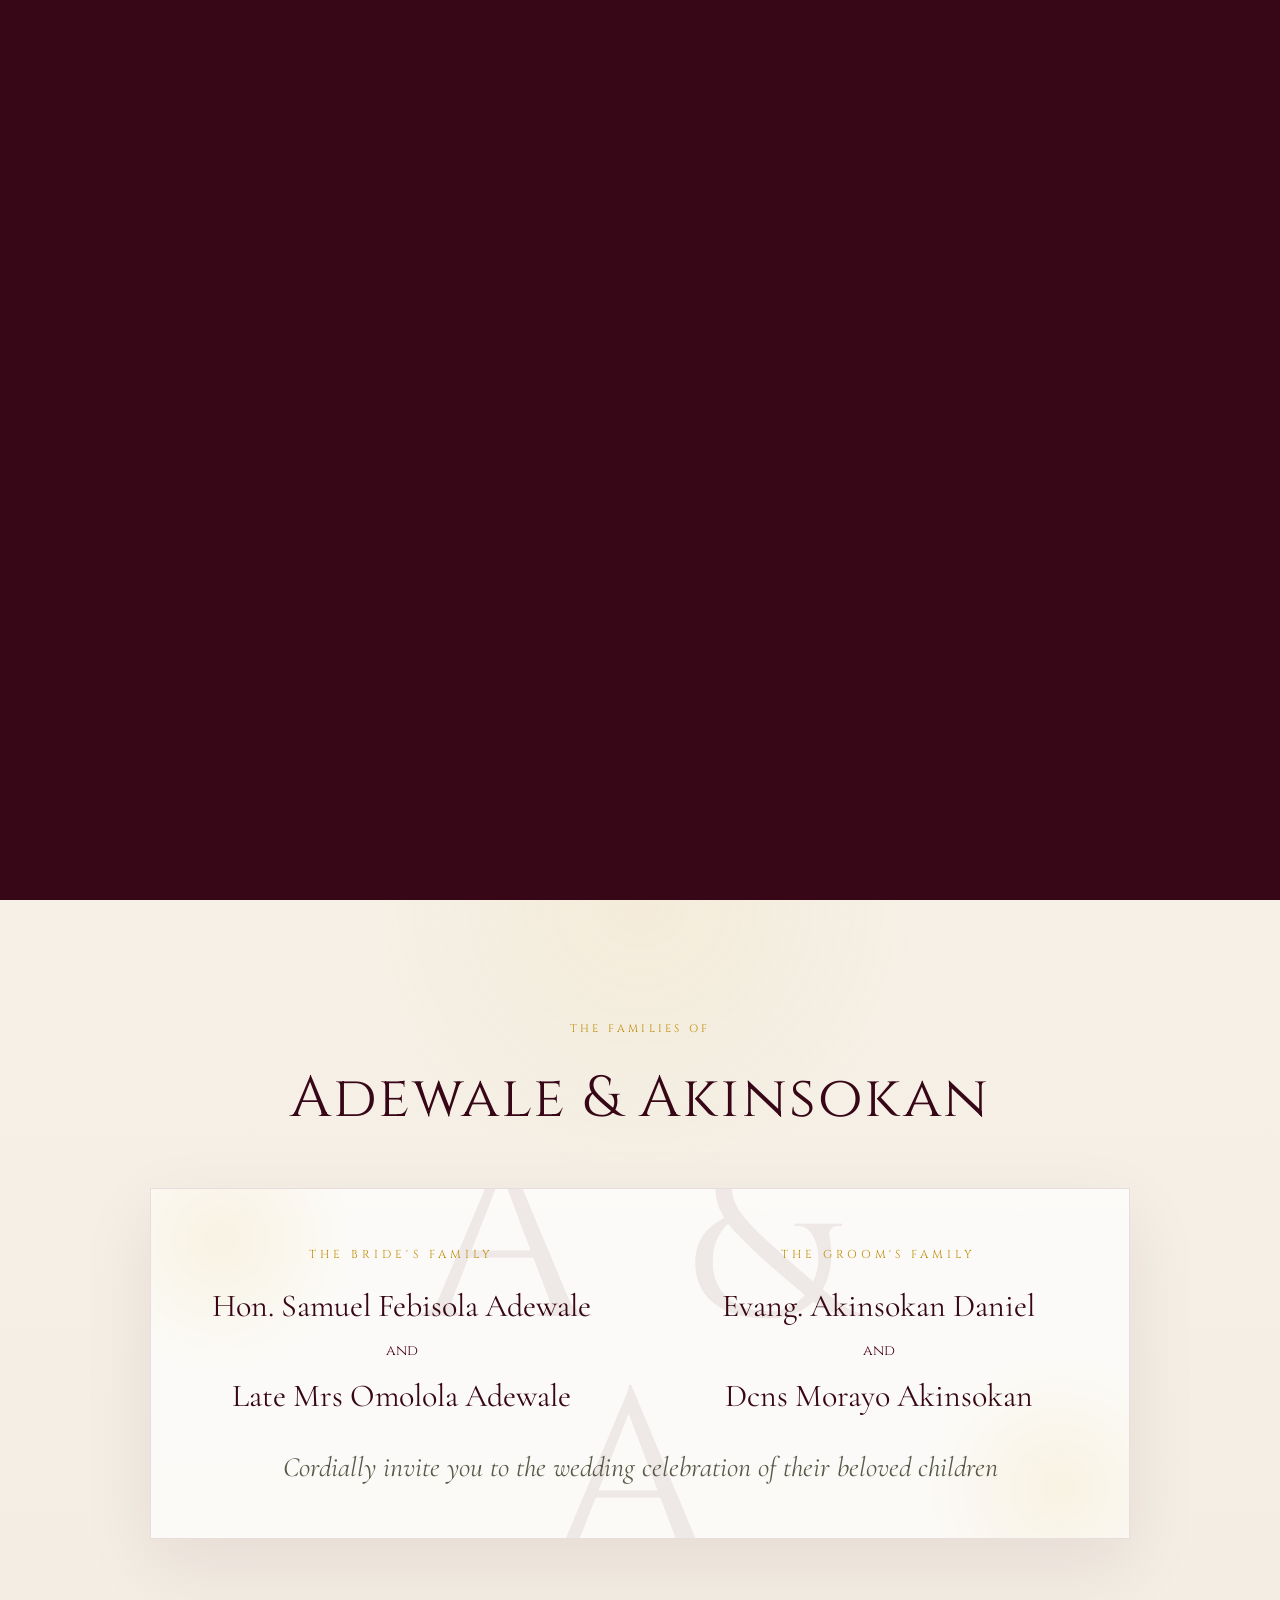
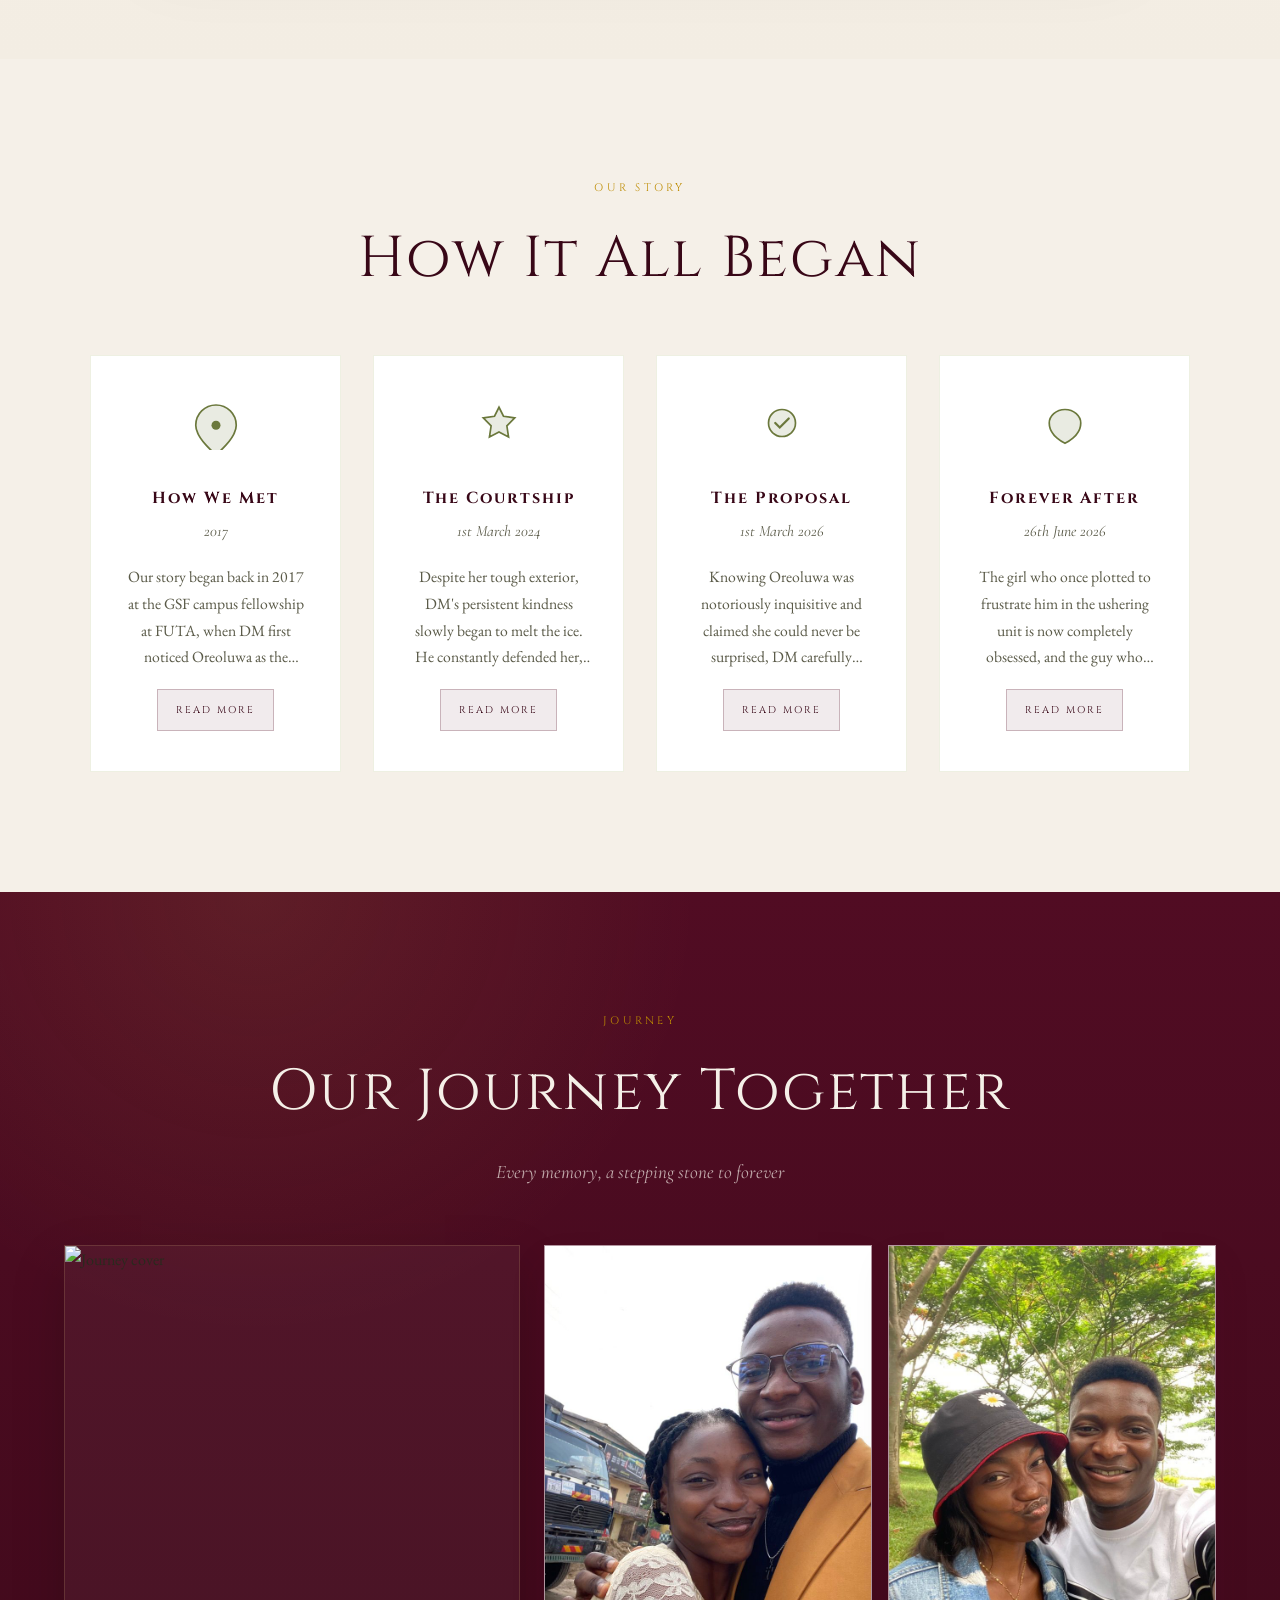
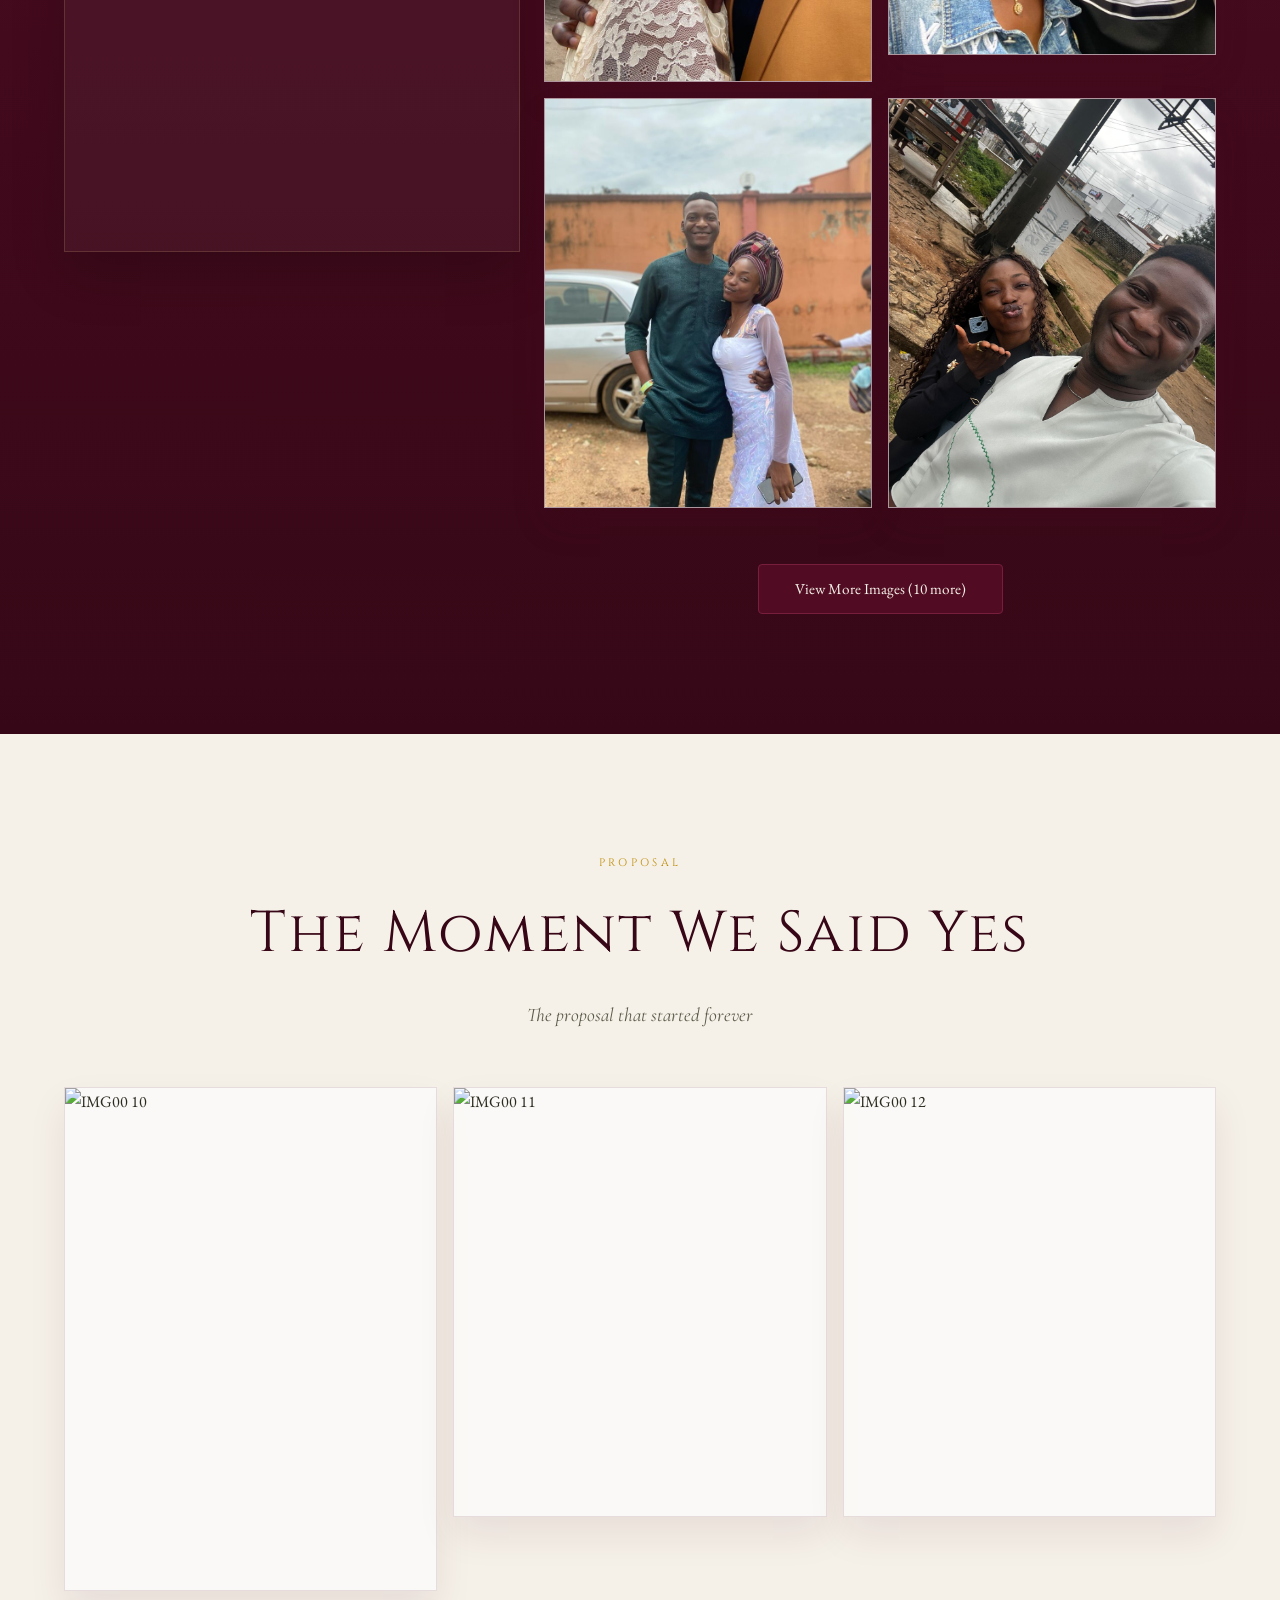
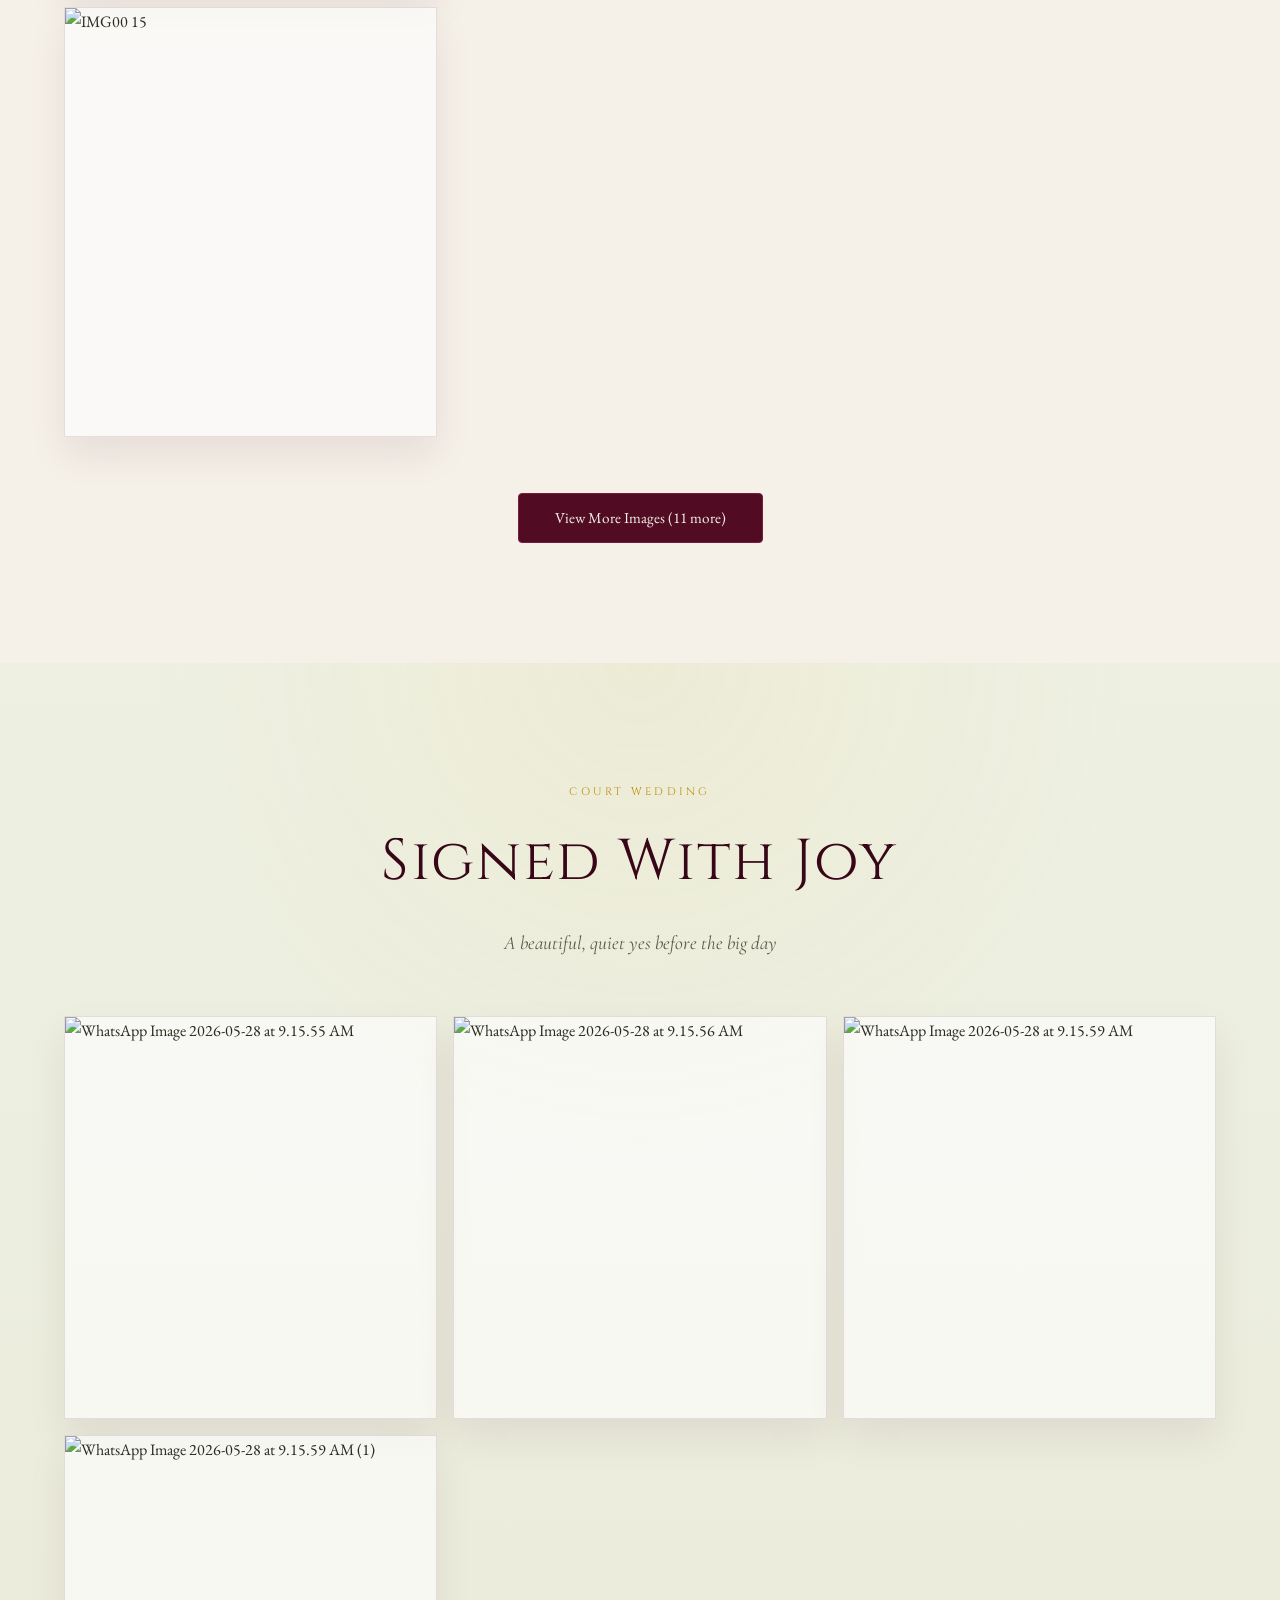
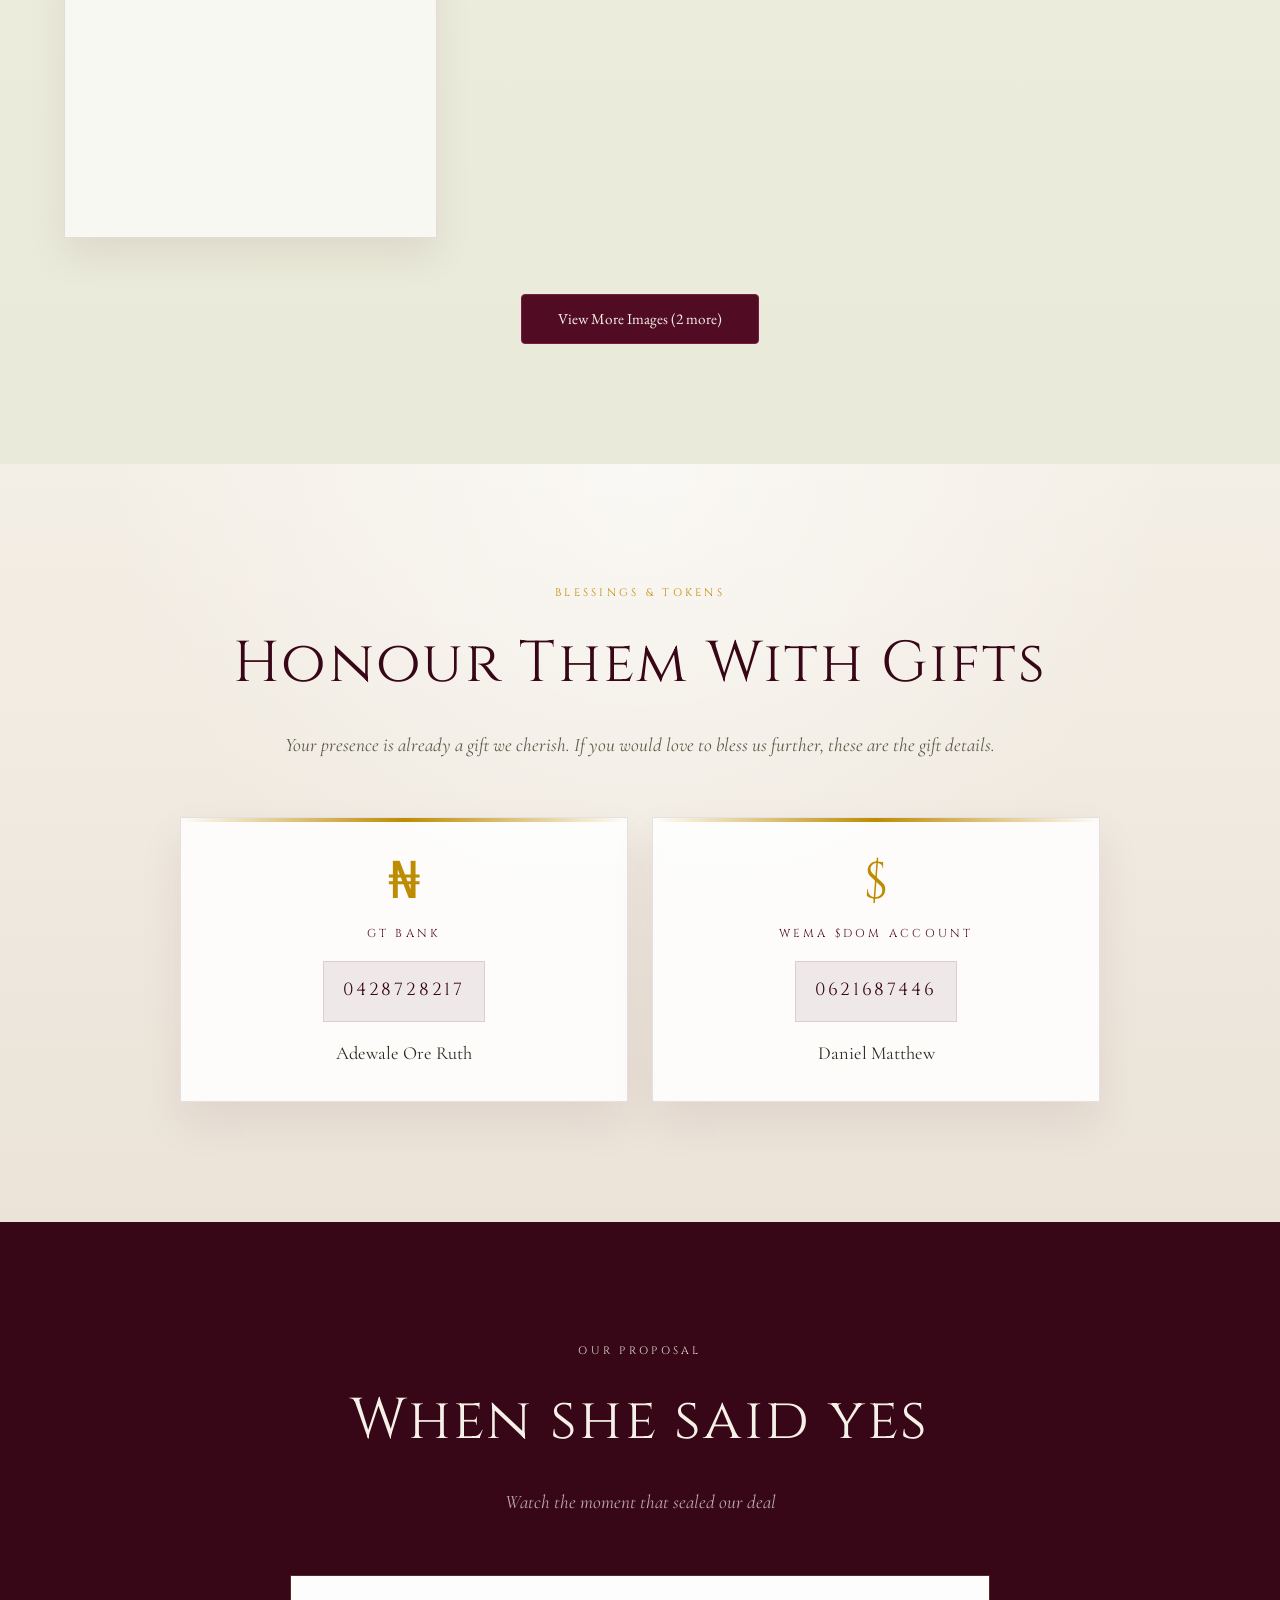
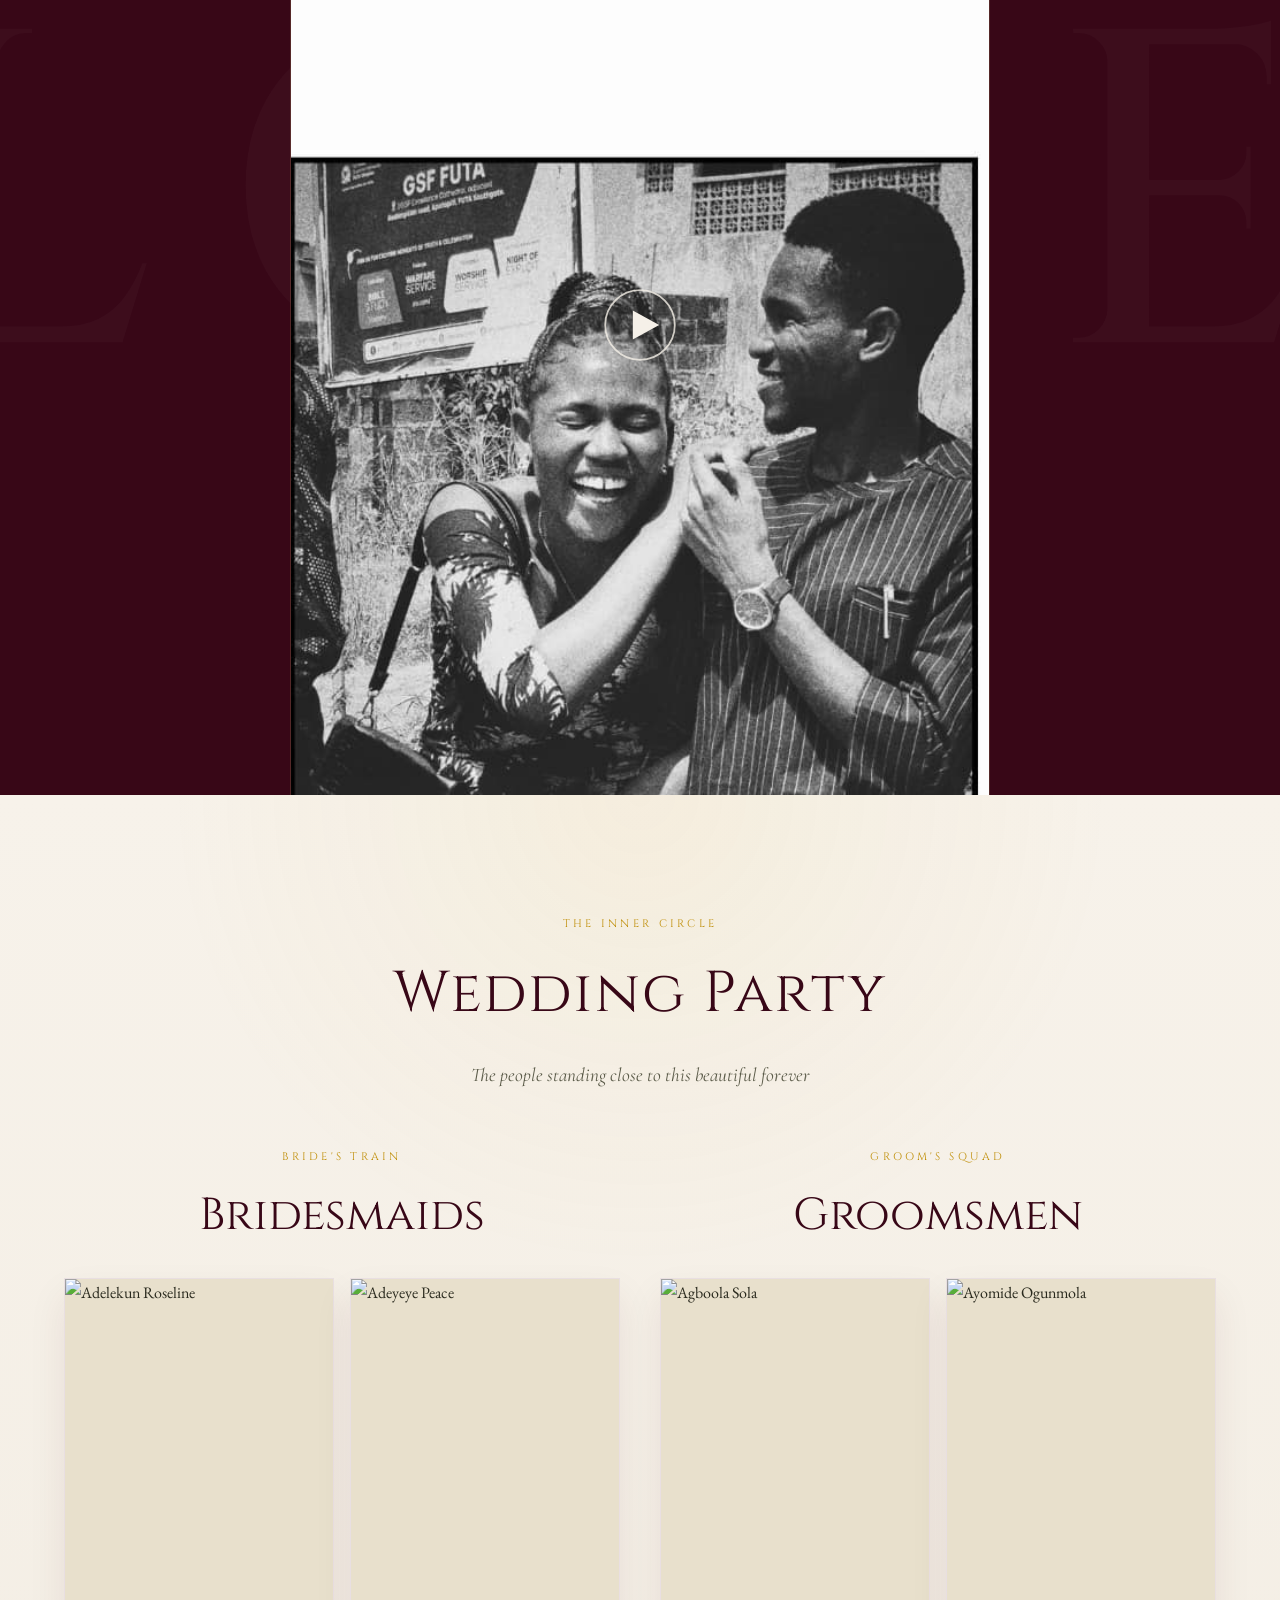
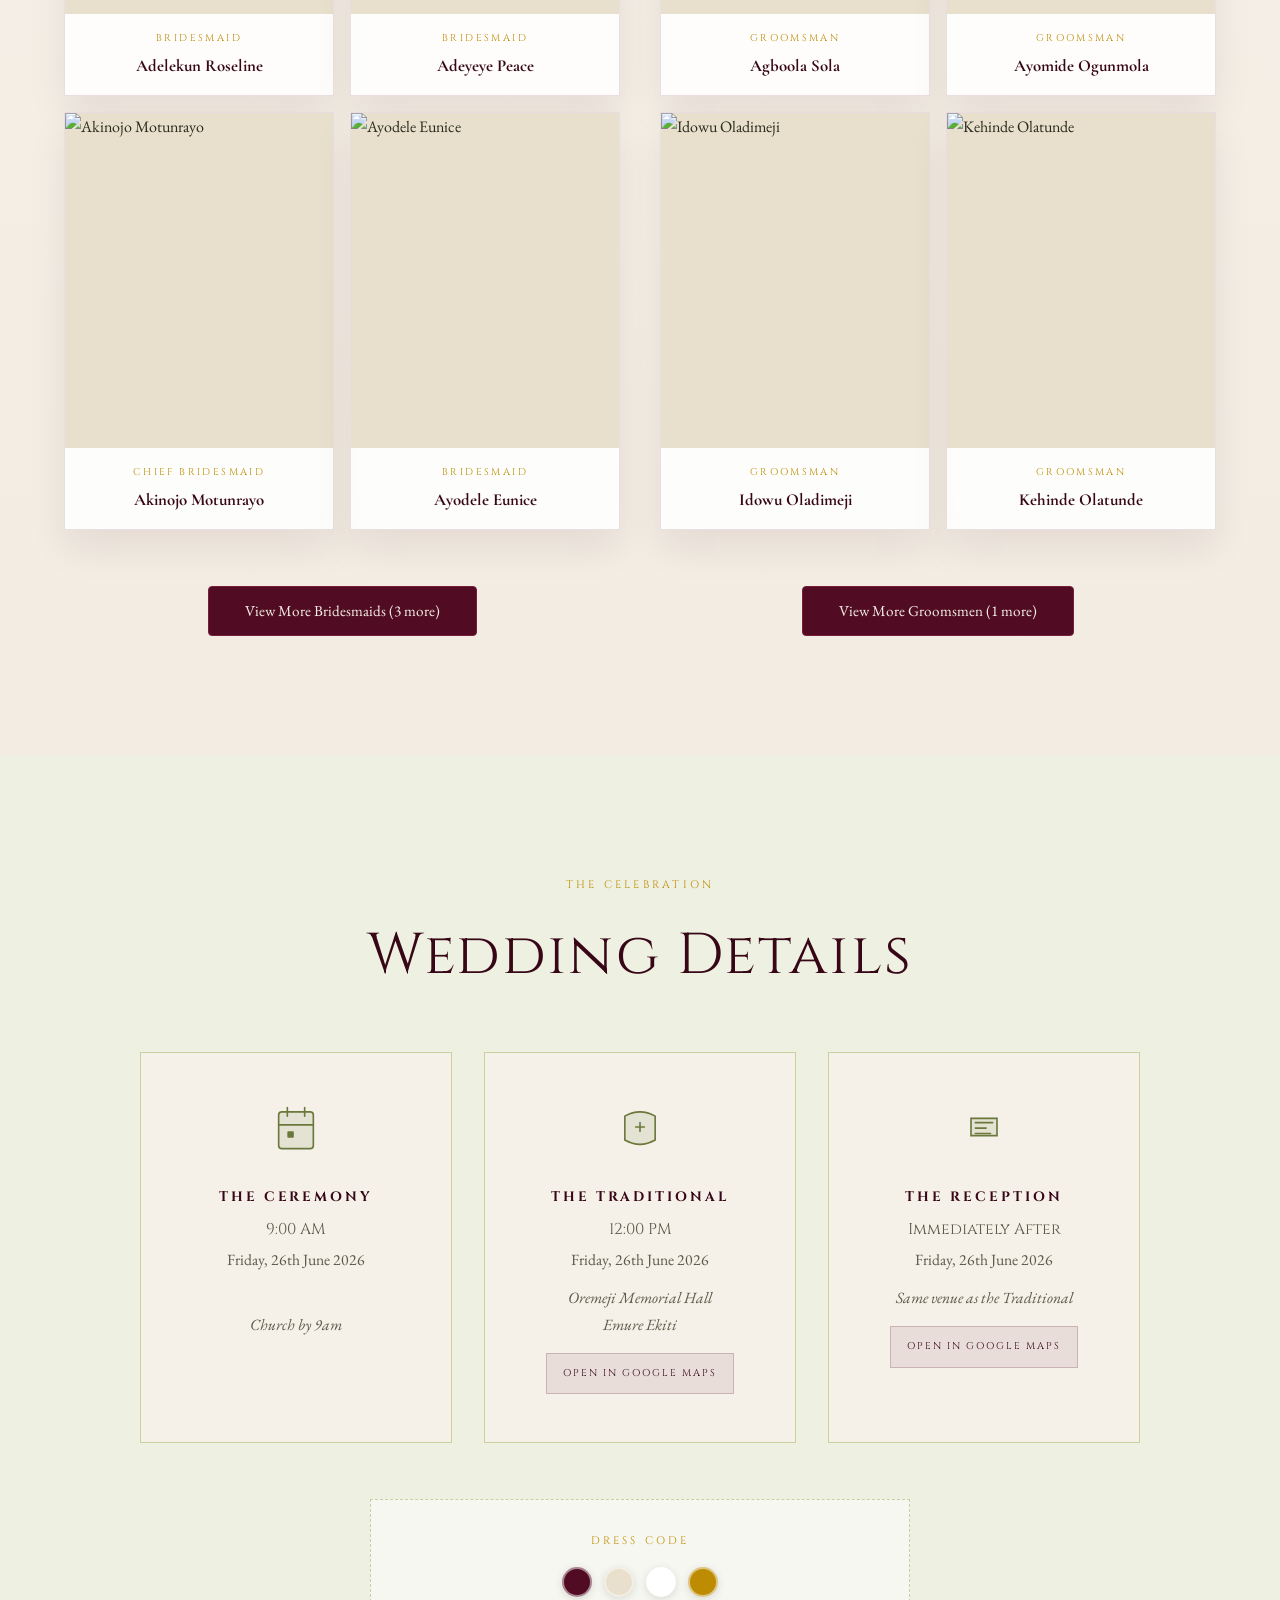
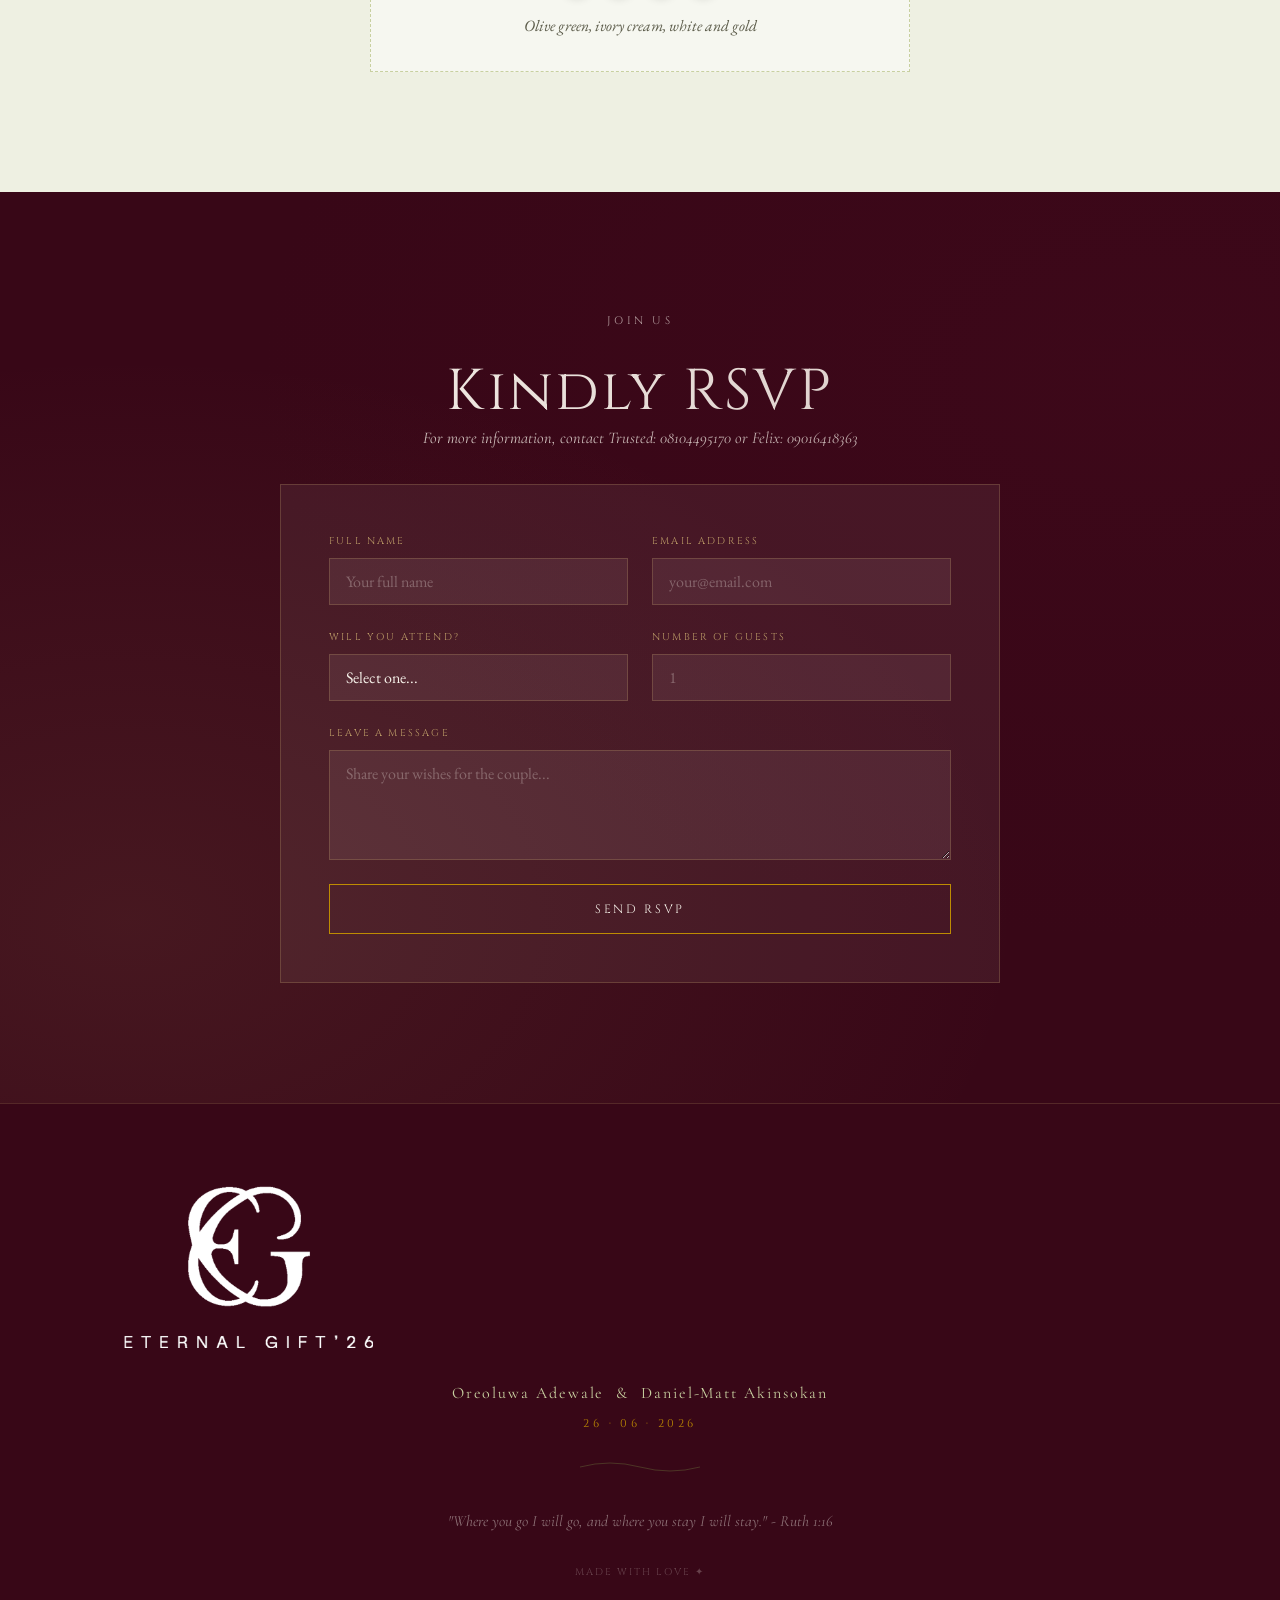
==== EG1White 2.html @ fa0b30ff "first commit" ====
<!DOCTYPE html>
<html lang="en">

<!-- Mirrored from daniel-ore.vercel.app/EG1White 2.PNG by HTTrack Website Copier/3.x [XR&CO'2014], Fri, 26 Jun 2026 04:37:06 GMT -->
<!-- Added by HTTrack --><meta http-equiv="content-type" content="text/html;charset=utf-8" /><!-- /Added by HTTrack -->
<head>
  <meta charset="UTF-8" />
  <meta name="viewport" content="width=device-width, initial-scale=1.0"/>
  <title>Oreoluwa & Daniel-Matt - Forever Begins</title>
  <link rel="stylesheet" href="style.css" />
  <link rel="shortcut icon" href="EG1White%202.html" type="image/x-icon">
  <link href="https://fonts.googleapis.com/css2?family=Cormorant+Garamond:ital,wght@0,300;0,400;0,600;1,300;1,400;1,600&amp;family=EB+Garamond:ital,wght@0,400;0,500;1,400&amp;family=Cinzel:wght@400;500&amp;display=swap" rel="stylesheet"/>
</head>
<body>

  <!-- PRELOADER -->
  <div id="preloader">
    <div id="preloaderBg"></div>
    <video id="logoRevealVideo" autoplay muted playsinline style="width: 100%; height: 100%; object-fit: contain; position: relative; z-index: 10;">
      <source src="video/LogoReveal.MP4" type="video/mp4"/>
    </video>
  </div>

  <!-- GLOBAL DECOR -->
  <div class="global-floaters" aria-hidden="true">
    <span class="fl f1"></span>
    <span class="fl f2"></span>
    <span class="fl f3"></span>
    <span class="fl f4"></span>
    <span class="fl f5"></span>
    <span class="fl f6"></span>
    <span class="fl f7"></span>
    <span class="fl f8"></span>
    <span class="fl f9"></span>
    <span class="fl f10"></span>
    <span class="fl f11"></span>
    <span class="fl f12"></span>
  </div>

  <!-- NAVIGATION -->
  <nav id="navbar">
    <div class="nav-monogram"><img src="pictures/EG1Black%202.PNG" alt="EG Logo" style="height: 50px; width: auto;"/></div>
    <ul class="nav-links">
      <li><a href="#party">Wedding Party</a></li>
      <li><a href="#gifts">Gifts</a></li>
      <li><a href="#story">Our Story</a></li>
      <li><a href="#journey">Journey</a></li>
      <li><a href="#proposal">Proposal</a></li>
      <li><a href="#court-wedding">Court Wedding</a></li>
      <li><a href="#video">Film</a></li>
      <li><a href="#details">Details</a></li>
    </ul>
    <button class="hamburger" id="hamburger" aria-label="menu" aria-expanded="false">
      <span></span><span></span><span></span>
    </button>
  </nav>

  <!-- HERO -->
  <section id="hero">
    <div class="hero-bg-overlay"></div>
    <div class="hero-leaves hero-leaves--left">
      <svg viewBox="0 0 200 600" fill="none" xmlns="http://www.w3.org/2000/svg">
        <path d="M100 600 C60 500, 0 420, 20 300 C40 180, 120 120, 100 0" stroke="rgba(107,120,60,0.35)" stroke-width="2" fill="none"/>
        <ellipse cx="55" cy="250" rx="50" ry="25" transform="rotate(-30 55 250)" fill="rgba(107,120,60,0.18)"/>
        <ellipse cx="75" cy="160" rx="45" ry="22" transform="rotate(-15 75 160)" fill="rgba(107,120,60,0.13)"/>
        <ellipse cx="40" cy="370" rx="55" ry="27" transform="rotate(-40 40 370)" fill="rgba(107,120,60,0.20)"/>
        <ellipse cx="85" cy="80" rx="35" ry="18" transform="rotate(-10 85 80)" fill="rgba(107,120,60,0.12)"/>
        <ellipse cx="30" cy="460" rx="48" ry="23" transform="rotate(-50 30 460)" fill="rgba(107,120,60,0.15)"/>
      </svg>
    </div>
    <div class="hero-leaves hero-leaves--right">
      <svg viewBox="0 0 200 600" fill="none" xmlns="http://www.w3.org/2000/svg">
        <path d="M100 600 C140 500, 200 420, 180 300 C160 180, 80 120, 100 0" stroke="rgba(107,120,60,0.35)" stroke-width="2" fill="none"/>
        <ellipse cx="145" cy="250" rx="50" ry="25" transform="rotate(30 145 250)" fill="rgba(107,120,60,0.18)"/>
        <ellipse cx="125" cy="160" rx="45" ry="22" transform="rotate(15 125 160)" fill="rgba(107,120,60,0.13)"/>
        <ellipse cx="160" cy="370" rx="55" ry="27" transform="rotate(40 160 370)" fill="rgba(107,120,60,0.20)"/>
        <ellipse cx="115" cy="80" rx="35" ry="18" transform="rotate(10 115 80)" fill="rgba(107,120,60,0.12)"/>
        <ellipse cx="170" cy="460" rx="48" ry="23" transform="rotate(50 170 460)" fill="rgba(107,120,60,0.15)"/>
      </svg>
    </div>

    <div class="floating-hearts" aria-hidden="true">
      <span></span><span></span><span></span><span></span><span></span><span></span>
    </div>

    <div class="hero-content">
      <p class="hero-eyebrow reveal">- Together Forever -</p>
      <h1 class="hero-name reveal">
        <span class="name-bride">Oreoluwa</span>
        <span class="name-ampersand">&</span>
        <span class="name-groom">Daniel-Matt</span>
      </h1>
      <div class="hero-divider reveal">
        <span></span><svg viewBox="0 0 40 20" width="40"><path d="M20 2 Q30 10 20 18 Q10 10 20 2Z" fill="rgba(107,120,60,0.7)"/></svg><span></span>
      </div>
      <p class="hero-date reveal">Friday, 26th of June 2026</p>
    </div>
  </section>

  <!-- FAMILIES -->
  <section id="families">
    <div class="section-tag reveal">The Families Of</div>
    <h2 class="section-heading reveal">Adewale &amp; Akinsokan</h2>
    <div class="families-card reveal">
      <div class="families-watermark">A <span>&amp;</span> A</div>
      <div class="families-grid">
        <div class="family-side">
          <p class="families-label">The Bride's Family</p>
          <p class="families-name">Hon. Samuel Febisola Adewale</p>
          <p class="families-link">and</p>
          <p class="families-name">Late Mrs Omolola Adewale</p>
        </div>
        <div class="family-side">
          <p class="families-label">The Groom's Family</p>
          <p class="families-name">Evang. Akinsokan Daniel</p>
          <p class="families-link">and</p>
          <p class="families-name">Dcns Morayo Akinsokan</p>
        </div>
      </div>
      <p class="families-intro">Cordially invite you to the wedding celebration of their beloved children</p>
    </div>
  </section>

  <!-- STORY -->
  <section id="story">
    <div class="section-tag reveal">Our Story</div>
    <h2 class="section-heading reveal">How It All Began</h2>

    <div class="story-grid">
      <div class="story-card reveal" data-delay="0">
        <div class="story-icon">
          <svg viewBox="0 0 48 48" fill="none"><path d="M24 8C14 8 6 16 6 26c0 12 18 26 18 26s18-14 18-26c0-10-8-18-18-18z" fill="rgba(107,120,60,0.15)" stroke="#6b783c" stroke-width="1.5"/><circle cx="24" cy="26" r="4" fill="#6b783c"/></svg>
        </div>
        <h3>How We Met</h3>
        <p class="story-date">2017</p>
        <p class="story-excerpt">Our story began back in 2017 at the GSF campus fellowship at FUTA, when DM first noticed Oreoluwa as the beautiful but seemingly stubborn younger sister of a choir member.</p>
        <button class="story-readmore" type="button" data-story-target="how-we-met">Read More</button>
      </div>

      <div class="story-card reveal" data-delay="150">
        <div class="story-icon">
          <svg viewBox="0 0 48 48" fill="none"><path d="M24 10 L28 18 L38 19.5 L31 26.5 L32.5 36.5 L24 32 L15.5 36.5 L17 26.5 L10 19.5 L20 18Z" fill="rgba(107,120,60,0.15)" stroke="#6b783c" stroke-width="1.5"/></svg>
        </div>
        <h3>The Courtship</h3>
        <p class="story-date">1st March 2024</p>
        <p class="story-excerpt">Despite her tough exterior, DM's persistent kindness slowly began to melt the ice. He constantly defended her, checked on her, and kept showing up until friendship blossomed into love.</p>
        <button class="story-readmore" type="button" data-story-target="the-courtship">Read More</button>
      </div>

      <div class="story-card reveal" data-delay="300">
        <div class="story-icon">
          <svg viewBox="0 0 48 48" fill="none"><circle cx="24" cy="24" r="12" fill="rgba(107,120,60,0.15)" stroke="#6b783c" stroke-width="1.5"/><path d="M18 24l4 4 8-8" stroke="#6b783c" stroke-width="2" stroke-linecap="round"/></svg>
        </div>
        <h3>The Proposal</h3>
        <p class="story-date">1st March 2026</p>
        <p class="story-excerpt">Knowing Oreoluwa was notoriously inquisitive and claimed she could never be surprised, DM carefully orchestrated a masterclass in misdirection before asking her to be his wife.</p>
        <button class="story-readmore" type="button" data-story-target="the-proposal">Read More</button>
      </div>

      <div class="story-card reveal" data-delay="450">
        <div class="story-icon">
          <svg viewBox="0 0 48 48" fill="none"><path d="M24 12 C16 12 10 18 10 24 C10 36 24 42 24 42 C24 42 38 36 38 24 C38 18 32 12 24 12Z" fill="rgba(107,120,60,0.15)" stroke="#6b783c" stroke-width="1.5"/></svg>
        </div>
        <h3>Forever After</h3>
        <p class="story-date">26th June 2026</p>
        <p class="story-excerpt">The girl who once plotted to frustrate him in the ushering unit is now completely obsessed, and the guy who wanted to mentor her found his lifetime partner.</p>
        <button class="story-readmore" type="button" data-story-target="forever-after">Read More</button>
      </div>
    </div>
  </section>

  <!-- STORY MODAL -->
  <div class="story-modal" id="storyModal" aria-hidden="true">
    <div class="story-modal-backdrop" data-story-close></div>
    <div class="story-modal-panel" role="dialog" aria-modal="true" aria-labelledby="storyModalTitle">
      <button class="story-modal-close" type="button" data-story-close aria-label="Close story modal">&times;</button>
      <p class="story-modal-date" id="storyModalDate"></p>
      <h3 id="storyModalTitle"></h3>
      <div class="story-modal-body" id="storyModalBody"></div>
    </div>
  </div>

  <!-- JOURNEY -->
  <section id="journey" class="media-section media-section--dark">
    <div class="section-tag reveal">Journey</div>
    <h2 class="section-heading reveal" style="color:#f5f0e8;">Our Journey Together</h2>
    <p class="section-sub reveal" style="color:rgba(245,240,232,0.7);">Every memory, a stepping stone to forever</p>

    <div class="journey-layout">
      <figure class="journey-cover reveal" data-delay="0">
        <img src="pictures/journey/01.PNG" alt="Journey cover" loading="lazy"/>
      </figure>
      <div class="media-grid journey-grid" id="journeyGrid"></div>
    </div>
  </section>

  <!-- PROPOSAL -->
  <section id="proposal" class="media-section">
    <div class="section-tag reveal">Proposal</div>
    <h2 class="section-heading reveal">The Moment We Said Yes</h2>
    <p class="section-sub reveal">The proposal that started forever</p>
    <div class="media-grid proposal-grid" id="proposalGrid"></div>
  </section>

  <!-- COURT WEDDING -->
  <section id="court-wedding" class="media-section media-section--soft">
    <div class="section-tag reveal">Court Wedding</div>
    <h2 class="section-heading reveal">Signed With Joy</h2>
    <p class="section-sub reveal">A beautiful, quiet yes before the big day</p>
    <div class="media-grid court-grid" id="courtWeddingGrid"></div>
  </section>

  <!-- GIFTS -->
  <section id="gifts">
    <div class="section-tag reveal">Blessings & Tokens</div>
    <h2 class="section-heading reveal">Honour Them With Gifts</h2>
    <p class="section-sub reveal">Your presence is already a gift we cherish. If you would love to bless us further, these are the gift details.</p>

    <div class="gifts-grid">
      <article class="gift-card reveal" data-delay="0">
        <div class="gift-symbol">&#8358;</div>
        <p class="gift-bank">GT Bank</p>
        <p class="gift-number">0428728217</p>
        <p class="gift-name">Adewale Ore Ruth</p>
      </article>
      <article class="gift-card reveal" data-delay="120">
        <div class="gift-symbol">$</div>
        <p class="gift-bank">Wema $dom account</p>
        <p class="gift-number">0621687446</p>
        <p class="gift-name">Daniel Matthew</p>
      </article>
    </div>
  </section>

  <!-- LIGHTBOX -->
  <div id="lightbox" class="lightbox" role="dialog" aria-modal="true">
    <button class="lightbox-close" id="lbClose" aria-label="Close">&times;</button>
    <button class="lightbox-nav lightbox-prev" id="lbPrev" aria-label="Previous">&#8592;</button>
    <div class="lightbox-img-wrap">
      <img id="lbImg" src="#" alt="Gallery image"/>
    </div>
    <button class="lightbox-nav lightbox-next" id="lbNext" aria-label="Next">&#8594;</button>
    <div class="lightbox-counter" id="lbCounter"></div>
  </div>

  <!-- VIDEO -->
  <section id="video">
    <div class="video-bg-text">LOVE</div>
    <div class="section-tag reveal" style="color:#e8e4d8;">Our Proposal</div>
    <h2 class="section-heading reveal" style="color:#f5f0e8;">When she said yes</h2>
    <p class="section-sub reveal" style="color:rgba(245,240,232,0.7);">Watch the moment that sealed our deal</p>

    <div class="video-container reveal">
      <video id="weddingVideo" preload="metadata" poster="pictures/journey/cover.jpeg" controls>
        <source src="video/video1.mp4" type="video/mp4"/>
        Your browser does not support the video tag.
      </video>
      <div class="video-play-btn" id="videoPlayBtn">
        <svg viewBox="0 0 60 60" fill="none"><circle cx="30" cy="30" r="29" stroke="rgba(245,240,232,0.8)" stroke-width="1.5"/><polygon points="24,18 46,30 24,42" fill="#f5f0e8"/></svg>
      </div>
    </div>
  </section>

  <!-- PARTY -->
  <section id="party">
    <div class="section-tag reveal">The Inner Circle</div>
    <h2 class="section-heading reveal">Wedding Party</h2>
    <p class="section-sub reveal">The people standing close to this beautiful forever</p>

    <div class="party-layout">
      <div class="party-column">
        <div class="party-heading reveal" data-delay="0">
          <span class="party-kicker">Bride's Train</span>
          <h3>Bridesmaids</h3>
        </div>
        <div class="party-grid" id="bridesmaidGrid"></div>
      </div>
      <div class="party-column">
        <div class="party-heading reveal" data-delay="0">
          <span class="party-kicker">Groom's Squad</span>
          <h3>Groomsmen</h3>
        </div>
        <div class="party-grid party-grid--groom" id="groomsmenGrid"></div>
      </div>
    </div>
  </section>

  <!-- DETAILS -->
  <section id="details">
    <div class="section-tag reveal">The Celebration</div>
    <h2 class="section-heading reveal">Wedding Details</h2>

    <div class="details-grid">
      <div class="detail-card reveal" data-delay="0">
        <div class="detail-icon">
          <svg viewBox="0 0 48 48" fill="none"><rect x="8" y="10" width="32" height="34" rx="3" fill="rgba(107,120,60,0.12)" stroke="#6b783c" stroke-width="1.5"/><path d="M16 6v8M32 6v8M8 22h32" stroke="#6b783c" stroke-width="1.5" stroke-linecap="round"/><rect x="16" y="28" width="6" height="6" rx="1" fill="#6b783c"/></svg>
        </div>
        <h3>The Ceremony</h3>
        <p class="detail-time">9:00 AM</p>
        <p>Friday, 26th June 2026</p>
        <p class="detail-venue"><br/>Church by 9am</p>
      </div>

      <div class="detail-card reveal" data-delay="220">
        <div class="detail-icon">
          <svg viewBox="0 0 48 48" fill="none"><path d="M10 14 Q24 6 38 14 L38 36 Q24 44 10 36Z" fill="rgba(107,120,60,0.12)" stroke="#6b783c" stroke-width="1.5"/><path d="M24 20v8M20 24h8" stroke="#6b783c" stroke-width="1.5" stroke-linecap="round"/></svg>
        </div>
        <h3>The Traditional</h3>
        <p class="detail-time">12:00 PM</p>
        <p>Friday, 26th June 2026</p>
        <p class="detail-venue">Oremeji Memorial Hall<br/>Emure Ekiti</p>
        <a class="venue-link" href="https://www.google.com/maps/dir/?api=1&amp;destination=Oremeji%20Memorial%20Hall%2C%20Emure%20Ekiti%2C%20Ekiti%20State%2C%20Nigeria" target="_blank" rel="noopener">Open in Google Maps</a>
      </div>

      <div class="detail-card reveal" data-delay="400">
        <div class="detail-icon">
          <svg viewBox="0 0 48 48" fill="none"><path d="M12 16h24v16H12z" fill="rgba(107,120,60,0.12)" stroke="#6b783c" stroke-width="1.5"/><path d="M16 20h16M16 25h10M16 30h14" stroke="#6b783c" stroke-width="1.5" stroke-linecap="round"/></svg>
        </div>
        <h3>The Reception</h3>
        <p class="detail-time">Immediately After</p>
        <p>Friday, 26th June 2026</p>
        <p class="detail-venue">Same venue as the Traditional</p>
        <a class="venue-link" href="https://www.google.com/maps/dir/?api=1&amp;destination=Oremeji%20Memorial%20Hall%2C%20Emure%20Ekiti%2C%20Ekiti%20State%2C%20Nigeria" target="_blank" rel="noopener">Open in Google Maps</a>
      </div>
    </div>

    <div class="dress-code reveal">
      <span class="dress-label">Dress Code</span>
      <div class="dress-swatches">
        <span class="swatch swatch--olive" title="Olive Green"></span>
        <span class="swatch swatch--cream" title="Ivory Cream"></span>
        <span class="swatch swatch--white" title="White"></span>
        <span class="swatch swatch--gold" title="Champagne Gold"></span>
      </div>
      <p>Olive green, ivory cream, white and gold</p>
    </div>
  </section>

  <!-- RSVP -->
  <section id="rsvp">
    <div class="rsvp-bg-overlay"></div>
    <div class="section-tag reveal" style="color:rgba(245,240,232,0.7);">Join Us</div>
    <h2 class="section-heading reveal" style="color:#f5f0e8;">Kindly RSVP</h2>
    <p class="rsvp-contact reveal" style="color:rgba(245,240,232,0.82);">For more information, contact Trusted: 08104495170 or Felix: 09016418363</p>

    <div class="rsvp-form-wrap reveal">
      <div class="rsvp-form" id="rsvpForm">
        <div class="form-row">
          <div class="form-group">
            <label for="fname">Full Name</label>
            <input type="text" id="fname" placeholder="Your full name" autocomplete="name"/>
          </div>
          <div class="form-group">
            <label for="femail">Email Address</label>
            <input type="email" id="femail" placeholder="your@email.com" autocomplete="email"/>
          </div>
        </div>
        <div class="form-row">
          <div class="form-group">
            <label for="fattend">Will you attend?</label>
            <select id="fattend">
              <option value="">Select one...</option>
              <option value="yes">Joyfully Accept</option>
              <option value="no">Regretfully Decline</option>
            </select>
          </div>
          <div class="form-group">
            <label for="fguests">Number of Guests</label>
            <input type="number" id="fguests" min="1" max="5" placeholder="1"/>
          </div>
        </div>
        <div class="form-group full">
          <label for="fmessage">Leave a Message</label>
          <textarea id="fmessage" rows="4" placeholder="Share your wishes for the couple..."></textarea>
        </div>
        <button class="rsvp-submit" id="rsvpSubmit">Send RSVP</button>
      </div>
      <div class="rsvp-success hidden" id="rsvpSuccess">
        <div class="success-icon">
          <svg viewBox="0 0 60 60" fill="none"><circle cx="30" cy="30" r="28" stroke="#6b783c" stroke-width="1.5"/><path d="M18 30l8 8 16-16" stroke="#6b783c" stroke-width="2.5" stroke-linecap="round" stroke-linejoin="round"/></svg>
        </div>
        <h3>Thank you!</h3>
        <p>Your RSVP has been received. We can't wait to celebrate with you. For more information, contact Trusted: 08104495170 or Felix: 09016418363.</p>
      </div>
    </div>
  </section>

  <!-- FOOTER -->
  <footer id="footer">
    <div class="footer-monogram"><img src="pictures/EG1White%202.PNG" alt="EG Logo" style="height: 200px; width: auto;"/></div>
    <p class="footer-names">Oreoluwa Adewale &nbsp;&amp;&nbsp; Daniel-Matt Akinsokan</p>
    <p class="footer-date">26 &middot; 06 &middot; 2026</p>
    <div class="footer-divider">
      <svg viewBox="0 0 120 20" width="120"><path d="M0 10 Q30 2 60 10 Q90 18 120 10" stroke="rgba(107,120,60,0.4)" stroke-width="1" fill="none"/></svg>
    </div>
    <p class="footer-verse">"Where you go I will go, and where you stay I will stay." - Ruth 1:16</p>
    <p class="footer-credit">Made with love &#10022;</p>
  </footer>

  <!-- background music -->
  <audio id="bgAudio" src="perfect.mp3" preload="auto" autoplay loop></audio>

  <script src="script.js"></script>
</body>

<!-- Mirrored from daniel-ore.vercel.app/EG1White 2.PNG by HTTrack Website Copier/3.x [XR&CO'2014], Fri, 26 Jun 2026 04:37:06 GMT -->
</html>
---- style.css ----
/* =========================================================
   ORE & DANIEL WEDDING - style.css
   Palette: Wine · Ivory Cream · Champagne Gold
   ========================================================= */

/* ─── CSS VARIABLES ─── */
:root {
  --olive:        #510c23;
  --olive-dark:   #380717;
  --olive-light:  #771e3c;
  --olive-mist:   #c8d0a0;
  --olive-pale:   #eef0e2;
  --cream:        #f5f0e8;
  --cream-dark:   #e8e0cc;
  --gold:         #be8c02;
  --white:        #fff;
  --gold-light:   #e0c898;
  --ink:          #2a2a1e;
  --ink-muted:    #5a5a48;

  --font-display: 'Cinzel', serif;
  --font-serif:   'Cormorant Garamond', serif;
  --font-body:    'EB Garamond', serif;

  --ease-out:     cubic-bezier(0.22, 1, 0.36, 1);
  --section-pad:  120px 5vw;
}

/* ─── RESET & BASE ─── */
*, *::before, *::after { box-sizing: border-box; margin: 0; padding: 0; }

html { scroll-behavior: smooth; font-size: 16px; }

body {
  background: var(--cream);
  color: var(--ink);
  font-family: var(--font-body);
  line-height: 1.7;
  overflow-x: hidden;
}

img { display: block; width: 100%; object-fit: cover; }

a { text-decoration: none; color: inherit; }

/* ─── SCROLLBAR ─── */
::-webkit-scrollbar { width: 6px; }
::-webkit-scrollbar-track { background: var(--cream); }
::-webkit-scrollbar-thumb { background: var(--olive); border-radius: 3px; }

/* ─── PRELOADER ─── */
#preloader {
  position: fixed; inset: 0;
  background: var(--olive-dark);
  display: flex; flex-direction: column;
  align-items: center; justify-content: center;
  z-index: 9999;
  transition: opacity 0.8s var(--ease-out), visibility 0.8s;
}
#preloader.hidden { opacity: 0; visibility: hidden; }

#preloaderBg {
  position: absolute; inset: 0;
  display: flex;
  pointer-events: none;
}

.preloader-side {
  flex: 1;
  background-size: cover;
  background-position: center;
  opacity: 0.4;
}

.preloader-left {
  display: none;
}

.preloader-right {
  display: none;
}

@media (min-width: 768px) {
  .preloader-left,
  .preloader-right {
    display: flex;
  }
}

.pre-monogram {
  font-family: var(--font-display);
  font-size: clamp(2.5rem, 8vw, 5rem);
  color: var(--cream);
  letter-spacing: 0.15em;
}
.pre-monogram span { color: var(--gold); }

.pre-line {
  width: 0; height: 1px;
  background: var(--gold-light);
  margin-top: 24px;
  animation: growLine 1.6s var(--ease-out) 0.4s forwards;
}
@keyframes growLine { to { width: 120px; } }

/* ─── REVEAL ANIMATION ─── */
.reveal {
  opacity: 0;
  transform: translateY(36px);
  transition: opacity 0.9s var(--ease-out), transform 0.9s var(--ease-out);
}
.reveal.visible { opacity: 1; transform: none; }

/* ─── NAVIGATION ─── */
#navbar {
  position: fixed; top: 0; left: 0; right: 0;
  z-index: 100;
  display: flex; align-items: center; justify-content: space-between;
  padding: 20px 5vw;
  transition: background 0.4s, padding 0.4s, box-shadow 0.4s;
}
#navbar.scrolled {
  background: rgba(245,240,232,0.96);
  backdrop-filter: blur(10px);
  padding: 14px 5vw;
  box-shadow: 0 2px 24px rgba(81,12,35,0.12);
}

.nav-monogram {
  font-family: var(--font-display);
  font-size: 1.1rem;
  letter-spacing: 0.2em;
  color: var(--cream);
  transition: color 0.4s;
}
#navbar.scrolled .nav-monogram { color: var(--olive-dark); }

.nav-links {
  display: flex; gap: 2.5rem;
  list-style: none;
}
.nav-links a {
  font-family: var(--font-display);
  font-size: 0.7rem;
  letter-spacing: 0.18em;
  text-transform: uppercase;
  color: rgba(245,240,232,0.85);
  transition: color 0.3s;
  position: relative;
}
.nav-links a::after {
  content: '';
  position: absolute; bottom: -4px; left: 0; right: 0;
  height: 1px; background: var(--gold);
  transform: scaleX(0); transition: transform 0.3s var(--ease-out);
}
.nav-links a:hover::after { transform: scaleX(1); }
#navbar.scrolled .nav-links a { color: var(--ink-muted); }
#navbar.scrolled .nav-links a:hover { color: var(--olive); }

.hamburger {
  display: none;
  flex-direction: column; gap: 5px;
  background: none; border: none; cursor: pointer;
  padding: 4px;
}
.hamburger span {
  display: block; width: 24px; height: 1.5px;
  background: var(--cream);
  transition: background 0.3s, transform 0.3s, opacity 0.3s;
}
#navbar.scrolled .hamburger span { background: var(--ink); }
.hamburger.open span:nth-child(1) { transform: rotate(45deg) translate(4px, 4.5px); }
.hamburger.open span:nth-child(2) { opacity: 0; }
.hamburger.open span:nth-child(3) { transform: rotate(-45deg) translate(4px, -4.5px); }

/* Mobile nav menu */
.nav-links.open {
  display: flex; flex-direction: column;
  position: fixed; inset: 0;
  background:
    radial-gradient(circle at 20% 10%, rgba(217, 180, 74, 0.2), transparent 20%),
    radial-gradient(circle at 80% 18%, rgba(192, 64, 64, 0.16), transparent 18%),
    linear-gradient(180deg, rgba(18,10,5,0.99), rgba(30,18,10,0.995));
  align-items: center; justify-content: center;
  gap: 1.4rem;
  z-index: 9999;
  padding: 9rem 1.5rem 4rem;
}
.nav-links.open a {
  font-size: clamp(1.15rem, 4vw, 1.65rem);
  letter-spacing: 0.26em;
  text-transform: uppercase;
  font-family: var(--font-display);
  color: var(--cream);
  display: block;
  padding: 0.2rem 0;
  position: relative;
}
.nav-links.open a::after {
  content: '';
  position: absolute; left: 50%; bottom: -0.25rem;
  width: 56px; height: 1px;
  transform: translateX(-50%);
  background: linear-gradient(90deg, transparent, rgba(255,219,170,0.95), transparent);
}

/* keep navbar backed when menu is open (any screen size) */
#navbar.menu-open::before {
  content: '';
  position: fixed;
  inset: 0;
  background:
    radial-gradient(circle at 20% 10%, rgba(217, 180, 74, 0.2), transparent 20%),
    radial-gradient(circle at 80% 18%, rgba(192, 64, 64, 0.16), transparent 18%),
    linear-gradient(180deg, rgba(18,10,5,0.99), rgba(30,18,10,0.995));
  z-index: 9998;
  pointer-events: none;
}

#navbar.menu-open {
  position: fixed;
  inset: 0;
  align-items: flex-start;
  justify-content: flex-start;
  padding: 1.3rem 1.1rem;
  background:
    radial-gradient(circle at 20% 10%, rgba(217, 180, 74, 0.2), transparent 20%),
    radial-gradient(circle at 80% 18%, rgba(192, 64, 64, 0.16), transparent 18%),
    linear-gradient(180deg, rgba(18,10,5,0.99), rgba(30,18,10,0.995));
  z-index: 10000;
  overflow: hidden;
}

#navbar.menu-open .nav-monogram {
  position: absolute;
  top: 1.35rem;
  left: 1.1rem;
  z-index: 10001;
  color: var(--cream);
}

#navbar.menu-open .hamburger {
  position: absolute;
  top: 1rem;
  right: 1rem;
  z-index: 10001;
  background: transparent;
  border: 1px solid rgba(245,240,232,0.24);
}

#navbar.menu-open .hamburger span {
  background: var(--cream);
}

/* ensure navbar has a background on narrower screens for visibility */
@media (max-width: 768px) {
  #navbar {
    background: rgba(81,12,35,0.97);
  }
}

/* ─── HERO ─── */
#hero {
  position: relative;
  min-height: 100svh;
  display: flex; align-items: center; justify-content: center;
  background: var(--olive-dark);
  overflow: hidden;
}

.hero-bg-overlay {
  position: absolute; inset: 0;
  background:
    radial-gradient(ellipse at 20% 50%, rgba(81,12,35,0.25) 0%, transparent 60%),
    radial-gradient(ellipse at 80% 30%, rgba(200,169,110,0.12) 0%, transparent 55%),
    linear-gradient(160deg, #1a0a10 0%, #3d1420 40%, #510c23 100%);
}

.hero-leaves {
  position: absolute; top: 0; bottom: 0;
  width: 18vw; min-width: 120px;
  pointer-events: none;
}
.hero-leaves--left  { left: 0; }
.hero-leaves--right { right: 0; }
.hero-leaves svg { width: 100%; height: 100%; }

.hero-content {
  position: relative; z-index: 2;
  text-align: center;
  padding: 120px 5vw 80px;
  max-width: 860px;
}

.hero-eyebrow {
  font-family: var(--font-serif);
  font-style: italic;
  font-size: clamp(0.95rem, 2vw, 1.15rem);
  color: var(--gold-light);
  letter-spacing: 0.2em;
  margin-bottom: 1.5rem;
}

.hero-name {
  font-family: var(--font-display);
  font-size: clamp(3rem, 10vw, 7.5rem);
  font-weight: 400;
  line-height: 1.1;
  color: var(--cream);
  letter-spacing: 0.04em;
}
.name-bride, .name-groom { display: block; }
.name-ampersand {
  display: block;
  font-family: var(--font-serif);
  font-style: italic;
  font-size: 0.55em;
  color: var(--gold);
  margin: 0.1em 0;
}

.hero-surname {
  font-family: var(--font-serif);
  font-size: clamp(0.9rem, 2vw, 1.1rem);
  color: var(--olive-mist);
  letter-spacing: 0.35em;
  text-transform: uppercase;
  margin-top: 1rem;
}

.hero-divider {
  display: flex; align-items: center; justify-content: center;
  gap: 1.5rem; margin: 2rem auto;
}
.hero-divider span {
  display: block; width: 80px; height: 1px;
  background: linear-gradient(to right, transparent, rgba(200,169,110,0.6));
}
.hero-divider span:last-child { transform: scaleX(-1); }

.hero-date {
  font-family: var(--font-serif);
  font-style: italic;
  font-size: clamp(1rem, 2.5vw, 1.3rem);
  color: rgba(245,240,232,0.75);
  letter-spacing: 0.05em;
}

.hero-cta {
  display: inline-block;
  margin-top: 2.5rem;
  padding: 14px 48px;
  border: 1px solid rgba(200,169,110,0.7);
  font-family: var(--font-display);
  font-size: 0.72rem;
  letter-spacing: 0.22em;
  text-transform: uppercase;
  color: var(--cream);
  transition: background 0.35s, color 0.35s, border-color 0.35s;
  position: relative; overflow: hidden;
}
.hero-cta::before {
  content: '';
  position: absolute; inset: 0;
  background: var(--gold);
  transform: scaleX(0); transform-origin: left;
  transition: transform 0.35s var(--ease-out);
  z-index: -1;
}
.hero-cta:hover { color: var(--ink); border-color: var(--gold); }
.hero-cta:hover::before { transform: scaleX(1); }

.hero-scroll-hint {
  position: absolute; bottom: 36px; left: 50%;
  transform: translateX(-50%);
  display: flex; flex-direction: column; align-items: center; gap: 10px;
  font-family: var(--font-display);
  font-size: 0.6rem; letter-spacing: 0.2em;
  color: rgba(245,240,232,0.5);
  animation: fadeInUp 1s 2s both;
}
.scroll-line {
  width: 1px; height: 40px;
  background: linear-gradient(to bottom, rgba(200,169,110,0.6), transparent);
  animation: scrollPulse 2s infinite;
}
@keyframes scrollPulse { 0%,100%{opacity:0.4} 50%{opacity:1} }
@keyframes fadeInUp { from{opacity:0;transform:translateX(-50%) translateY(16px)} to{opacity:1;transform:translateX(-50%) translateY(0)} }

/* ─── COUNTDOWN ─── */
#countdown {
  background: var(--olive-pale);
  padding: 64px 5vw;
  text-align: center;
  border-top: 1px solid var(--olive-mist);
  border-bottom: 1px solid var(--olive-mist);
}
.countdown-label {
  font-family: var(--font-serif);
  font-style: italic;
  font-size: 1.1rem;
  color: var(--olive);
  margin-bottom: 2rem;
  letter-spacing: 0.06em;
}
.countdown-grid {
  display: flex; align-items: baseline; justify-content: center;
  gap: 1.5rem; flex-wrap: wrap;
}
.countdown-unit { text-align: center; }
.countdown-unit span {
  display: block;
  font-family: var(--font-display);
  font-size: clamp(2.8rem, 7vw, 5.5rem);
  color: var(--olive-dark);
  line-height: 1;
  min-width: 2ch;
}
.countdown-unit label {
  font-family: var(--font-serif);
  font-size: 0.75rem;
  letter-spacing: 0.2em;
  text-transform: uppercase;
  color: var(--olive);
  margin-top: 6px;
}
.countdown-dot {
  font-family: var(--font-serif);
  font-size: 2.5rem;
  color: var(--gold);
  align-self: flex-start;
  margin-top: 0.4rem;
}

/* ─── SECTIONS (shared) ─── */
.section-tag {
  font-family: var(--font-display);
  font-size: 0.68rem;
  letter-spacing: 0.3em;
  text-transform: uppercase;
  color: var(--gold);
  text-align: center;
  margin-bottom: 0.75rem;
}
.section-heading {
  font-family: var(--font-display);
  font-size: clamp(2rem, 5vw, 3.6rem);
  font-weight: 400;
  text-align: center;
  color: var(--olive-dark);
  margin-bottom: 1rem;
  letter-spacing: 0.04em;
}
.section-sub {
  font-family: var(--font-serif);
  font-style: italic;
  font-size: clamp(1rem, 2vw, 1.2rem);
  text-align: center;
  color: var(--ink-muted);
  margin-bottom: 3.5rem;
}

/* ─── STORY ─── */
#story {
  padding: var(--section-pad);
  background: var(--cream);
}
.story-grid {
  display: grid;
  grid-template-columns: repeat(auto-fit, minmax(220px, 1fr));
  gap: 2rem;
  margin-top: 3rem;
  max-width: 1100px;
  margin-inline: auto;
}
.story-card {
  background: #fff;
  border: 1px solid var(--olive-pale);
  padding: 2.5rem 2rem;
  text-align: center;
  position: relative;
  transition: transform 0.4s var(--ease-out), box-shadow 0.4s;
}
.story-card::before {
  content: '';
  position: absolute; top: 0; left: 0; right: 0;
  height: 2px;
  background: linear-gradient(90deg, transparent, var(--olive), transparent);
  transform: scaleX(0);
  transition: transform 0.5s var(--ease-out);
}
.story-card:hover { transform: translateY(-6px); box-shadow: 0 18px 40px rgba(81,12,35,0.12); }
.story-card:hover::before { transform: scaleX(1); }

.story-icon { margin-bottom: 1.5rem; }
.story-icon svg { width: 54px; height: 54px; margin: 0 auto; }
.story-card h3 {
  font-family: var(--font-display);
  font-size: 1rem;
  letter-spacing: 0.12em;
  color: var(--olive-dark);
  margin-bottom: 0.3rem;
}
.story-date {
  font-family: var(--font-serif);
  font-style: italic;
  font-size: 0.9rem;
  color: var(--gold);
  margin-bottom: 1rem;
}
.story-card p { font-size: 0.98rem; color: var(--ink-muted); line-height: 1.7; }

/* ─── GALLERY ─── */
#gallery {
  padding: var(--section-pad);
  background: var(--olive-pale);
}
.gallery-masonry {
  columns: 3;
  column-gap: 16px;
  max-width: 1200px;
  margin: 0 auto;
}
@media (max-width: 900px) { .gallery-masonry { columns: 2; } }
@media (max-width: 540px) { .gallery-masonry { columns: 1; } }

.gallery-item {
  break-inside: avoid;
  margin-bottom: 16px;
  cursor: pointer;
}
.gallery-frame {
  position: relative;
  overflow: hidden;
  background: var(--cream-dark);
}
.gallery-frame img {
  width: 100%;
  display: block;
  transition: transform 0.7s var(--ease-out);
  aspect-ratio: 3/4;
  object-fit: cover;
}
.gallery-item.tall .gallery-frame img { aspect-ratio: 2/3; }
.gallery-overlay {
  position: absolute; inset: 0;
  background: rgba(81,12,35,0.5);
  display: flex; align-items: center; justify-content: center;
  opacity: 0;
  transition: opacity 0.4s;
}
.gallery-overlay span { font-size: 2rem; color: var(--cream); }
.gallery-item:hover .gallery-frame img { transform: scale(1.07); }
.gallery-item:hover .gallery-overlay { opacity: 1; }

/* ─── LIGHTBOX ─── */
.lightbox {
  position: fixed; inset: 0;
  background: rgba(26,30,14,0.96);
  backdrop-filter: blur(6px);
  z-index: 999;
  display: flex; align-items: center; justify-content: center;
  opacity: 0; visibility: hidden;
  transition: opacity 0.4s, visibility 0.4s;
}
.lightbox.open { opacity: 1; visibility: visible; }

.lightbox-img-wrap {
  max-width: min(88vw, 700px);
  max-height: 90vh;
}
.lightbox-img-wrap img {
  max-height: 88vh;
  width: auto;
  max-width: 100%;
  object-fit: contain;
  box-shadow: 0 24px 80px rgba(0,0,0,0.5);
}

.lightbox-close, .lightbox-nav {
  background: none; border: 1px solid rgba(245,240,232,0.3);
  color: var(--cream); cursor: pointer;
  transition: background 0.2s, border-color 0.2s;
}
.lightbox-close:hover, .lightbox-nav:hover { background: rgba(245,240,232,0.15); }

.lightbox-close {
  position: absolute; top: 24px; right: 28px;
  font-size: 1.8rem; width: 44px; height: 44px;
  border-radius: 50%;
}
.lightbox-nav {
  position: absolute;
  top: 50%; transform: translateY(-50%);
  font-size: 1.4rem; width: 48px; height: 48px;
  border-radius: 50%;
}
.lightbox-prev { left: 24px; }
.lightbox-next { right: 24px; }

.lightbox-counter {
  position: absolute; bottom: 24px; left: 50%; transform: translateX(-50%);
  font-family: var(--font-display);
  font-size: 0.7rem; letter-spacing: 0.2em;
  color: rgba(245,240,232,0.6);
}

/* ─── VIEW MORE IMAGES ─── */
.view-more-wrapper {
  grid-column: 1 / -1;
  display: flex; justify-content: center;
  padding: 40px 20px 0;
}

.view-more-btn {
  background: var(--olive);
  color: var(--cream);
  border: 1px solid var(--olive-light);
  font-family: var(--font-body);
  font-size: 0.95rem;
  padding: 14px 36px;
  border-radius: 4px;
  cursor: pointer;
  transition: background 0.3s var(--ease-out), transform 0.3s var(--ease-out);
}
.view-more-btn:hover {
  background: var(--olive-light);
  transform: translateY(-2px);
}

/* ─── GALLERY MODAL ─── */
.gallery-modal {
  position: fixed; inset: 0;
  background: rgba(26,30,14,0.96);
  backdrop-filter: blur(6px);
  z-index: 9998;
  display: flex; align-items: center; justify-content: center;
  opacity: 0; visibility: hidden;
  transition: opacity 0.4s, visibility 0.4s;
  padding: 20px;
}
.gallery-modal.active { opacity: 1; visibility: visible; }

.gallery-modal-backdrop {
  position: absolute; inset: 0;
  cursor: pointer;
}

.gallery-modal-content {
  position: relative;
  width: 100%;
  max-width: 1200px;
  max-height: 90vh;
  background: rgba(26,30,14,0.8);
  border: 1px solid rgba(200,169,110,0.2);
  border-radius: 4px;
  overflow-y: auto;
  padding: 40px;
}

.gallery-modal-close {
  position: absolute; top: 20px; right: 20px;
  background: none; border: 1px solid rgba(245,240,232,0.3);
  color: var(--cream); cursor: pointer;
  font-size: 2rem; width: 48px; height: 48px;
  border-radius: 50%;
  transition: background 0.2s, border-color 0.2s;
  z-index: 100;
}
.gallery-modal-close:hover { background: rgba(245,240,232,0.15); }

.gallery-modal-grid {
  display: grid;
  grid-template-columns: repeat(auto-fill, minmax(220px, 1fr));
  gap: 16px;
  padding-bottom: 20px;
}

.gallery-modal-card {
  position: relative;
  overflow: hidden;
  border-radius: 2px;
  aspect-ratio: 4/5;
}

.gallery-modal-card img {
  width: 100%;
  height: 100%;
  object-fit: cover;
  display: block;
  cursor: pointer;
  transition: transform 0.3s var(--ease-out);
}

.gallery-modal-card img:hover {
  transform: scale(1.05);
}

/* Party cards in modal */
.gallery-modal-party-card {
  position: relative;
  display: flex;
  flex-direction: column;
  overflow: hidden;
  border-radius: 2px;
  background: rgba(81,12,35,0.05);
  transition: background 0.3s var(--ease-out);
}

.gallery-modal-party-card:hover {
  background: rgba(81,12,35,0.15);
}

.gallery-modal-party-frame {
  position: relative;
  width: 100%;
  padding-bottom: 120%;
  overflow: hidden;
}

.gallery-modal-party-frame img {
  position: absolute;
  top: 0; left: 0;
  width: 100%;
  height: 100%;
  object-fit: cover;
  display: block;
  transition: transform 0.3s var(--ease-out);
}

.gallery-modal-party-card:hover .gallery-modal-party-frame img {
  transform: scale(1.05);
}

.gallery-modal-party-info {
  padding: 16px;
  text-align: center;
}

.gallery-modal-party-role {
  font-family: var(--font-display);
  font-size: 0.65rem;
  letter-spacing: 0.15em;
  text-transform: uppercase;
  color: var(--olive);
  margin-bottom: 4px;
}

.gallery-modal-party-name {
  font-family: var(--font-serif);
  font-size: 0.9rem;
  color: var(--ink);
  font-weight: 500;
}

/* ─── VIDEO ─── */
#video {
  position: relative;
  padding: var(--section-pad);
  background: var(--olive-dark);
  overflow: hidden;
  text-align: center;
}
.video-bg-text {
  position: absolute; top: 50%; left: 50%;
  transform: translate(-50%, -50%);
  font-family: var(--font-display);
  font-size: clamp(10rem, 35vw, 28rem);
  font-weight: 500;
  color: rgba(255,255,255,0.025);
  pointer-events: none;
  white-space: nowrap;
  letter-spacing: 0.15em;
}
.video-container {
  position: relative;
  max-width: 700px;
  max-height: 700px;
  width: 90vw;
  margin: 0 auto;
  cursor: pointer;
}
.video-container video {
  width: 100%;
  aspect-ratio: 9/16;
  object-fit: cover;
  display: block;
  border: 1px solid rgba(200,169,110,0.2);
}
.video-play-btn {
  position: absolute; top: 50%; left: 50%;
  transform: translate(-50%, -50%);
  width: 72px; height: 72px;
  transition: transform 0.3s var(--ease-out), opacity 0.3s;
}
.video-play-btn.hidden { opacity: 0; pointer-events: none; }
.video-container:hover .video-play-btn { transform: translate(-50%, -50%) scale(1.1); }

/* ─── QUOTE ─── */
#quote {
  position: relative;
  padding: 100px 5vw;
  background: var(--cream);
  text-align: center;
  overflow: hidden;
}
.quote-leaf {
  position: absolute;
  width: 300px; height: 300px;
  border-radius: 50% 0 50% 0;
  background: rgba(81,12,35,0.07);
  pointer-events: none;
}
.quote-leaf--1 { top: -80px; left: -80px; }
.quote-leaf--2 { bottom: -80px; right: -80px; }

#quote blockquote { position: relative; max-width: 680px; margin: 0 auto; }
#quote blockquote p {
  font-family: var(--font-serif);
  font-style: italic;
  font-size: clamp(1.5rem, 3.5vw, 2.4rem);
  color: var(--olive-dark);
  line-height: 1.5;
  margin-bottom: 1.2rem;
}
#quote blockquote cite {
  font-family: var(--font-display);
  font-size: 0.72rem;
  letter-spacing: 0.22em;
  color: var(--gold);
  text-transform: uppercase;
  font-style: normal;
}

/* ─── DETAILS ─── */
#details {
  padding: var(--section-pad);
  background: var(--olive-pale);
}
.details-grid {
  display: grid;
  grid-template-columns: 1fr auto 1fr;
  gap: 2rem;
  max-width: 1000px;
  margin: 3rem auto 0;
  align-items: stretch;
}
@media (max-width: 760px) {
  .details-grid { grid-template-columns: 1fr; }
}

.detail-card {
  background: var(--cream);
  border: 1px solid var(--olive-mist);
  padding: 3rem 2.5rem;
  text-align: center;
  transition: transform 0.4s var(--ease-out), box-shadow 0.4s;
}
.detail-card:hover { transform: translateY(-5px); box-shadow: 0 16px 36px rgba(81,12,35,0.1); }
.detail-icon { margin-bottom: 1.5rem; }
.detail-icon svg { width: 52px; height: 52px; margin: 0 auto; }
.detail-card h3 {
  font-family: var(--font-display);
  font-size: 0.85rem;
  letter-spacing: 0.22em;
  text-transform: uppercase;
  color: var(--olive-dark);
  margin-bottom: 0.5rem;
}
.detail-time {
  font-family: var(--font-display);
  font-size: 1.8rem;
  color: var(--olive-dark);
  margin-bottom: 0.25rem;
}
.detail-card p { font-size: 0.98rem; color: var(--ink-muted); }
.detail-venue { margin-top: 0.7rem; font-style: italic; color: var(--olive); }

.feature-card {
  background: var(--olive-dark);
  border-color: var(--olive-dark);
  display: flex; flex-direction: column;
  align-items: center; justify-content: center;
  padding: 2.5rem 2rem;
  min-width: 200px;
}
.monogram-large {
  font-family: var(--font-display);
  font-size: 3.5rem;
  color: var(--cream);
  letter-spacing: 0.08em;
}
.monogram-large span { color: var(--gold); font-family: var(--font-serif); font-style: italic; }
.feature-tagline {
  font-family: var(--font-serif);
  font-style: italic;
  font-size: 0.95rem;
  color: var(--olive-mist);
  margin: 0.75rem 0 1.25rem;
}
.petal-row { display: flex; gap: 8px; align-items: center; }

.dress-code {
  max-width: 540px;
  margin: 3.5rem auto 0;
  text-align: center;
  padding: 2rem;
  border: 1px dashed var(--olive-mist);
  background: rgba(255,255,255,0.5);
}
.dress-label {
  font-family: var(--font-display);
  font-size: 0.68rem;
  letter-spacing: 0.28em;
  text-transform: uppercase;
  color: var(--gold);
  display: block;
  margin-bottom: 1rem;
}
.dress-swatches {
  display: flex; justify-content: center; gap: 12px;
  margin-bottom: 1rem;
}
.swatch {
  display: block;
  width: 30px; height: 30px;
  border-radius: 50%;
  border: 2px solid rgba(255,255,255,0.5);
  box-shadow: 0 2px 8px rgba(0,0,0,0.12);
}
.swatch--olive  { background: var(--olive); }
.swatch--cream  { background: var(--cream-dark); }
.swatch--gold   { background: var(--gold); }
.swatch--white   { background: var(--white); }
.dress-code p { font-style: italic; color: var(--ink-muted); font-size: 0.98rem; }

/* ─── RSVP ─── */
#rsvp {
  position: relative;
  padding: var(--section-pad);
  background: var(--olive-dark);
  overflow: hidden;
}
.rsvp-bg-overlay {
  position: absolute; inset: 0;
  background:
    radial-gradient(ellipse at 10% 80%, rgba(200,169,110,0.1) 0%, transparent 55%),
    radial-gradient(ellipse at 90% 20%, rgba(81,12,35,0.2) 0%, transparent 55%);
  pointer-events: none;
}
.rsvp-form-wrap {
  max-width: 720px;
  margin: 0 auto;
  position: relative; z-index: 1;
}
.rsvp-form {
  background: rgba(245,240,232,0.06);
  border: 1px solid rgba(200,169,110,0.25);
  padding: 3rem;
}
.form-row {
  display: grid;
  grid-template-columns: 1fr 1fr;
  gap: 1.5rem;
  margin-bottom: 1.5rem;
}
@media (max-width: 600px) { .form-row { grid-template-columns: 1fr; } }

.form-group { display: flex; flex-direction: column; gap: 8px; }
.form-group.full { margin-bottom: 1.5rem; }

.form-group label {
  font-family: var(--font-display);
  font-size: 0.62rem;
  letter-spacing: 0.22em;
  text-transform: uppercase;
  color: rgba(200,169,110,0.9);
}
.form-group input,
.form-group select,
.form-group textarea {
  background: rgba(245,240,232,0.07);
  border: 1px solid rgba(200,169,110,0.25);
  color: var(--cream);
  font-family: var(--font-body);
  font-size: 1rem;
  padding: 12px 16px;
  outline: none;
  transition: border-color 0.3s, background 0.3s;
  resize: vertical;
  appearance: none;
  -webkit-appearance: none;
}
.form-group input::placeholder,
.form-group textarea::placeholder { color: rgba(245,240,232,0.3); }
.form-group select option { background: var(--olive-dark); color: var(--cream); }
.form-group input:focus,
.form-group select:focus,
.form-group textarea:focus {
  border-color: var(--gold);
  background: rgba(245,240,232,0.1);
}

.rsvp-submit {
  width: 100%;
  padding: 16px;
  background: transparent;
  border: 1px solid var(--gold);
  font-family: var(--font-display);
  font-size: 0.75rem;
  letter-spacing: 0.22em;
  text-transform: uppercase;
  color: var(--cream);
  cursor: pointer;
  transition: background 0.35s, color 0.35s;
  position: relative; overflow: hidden;
}
.rsvp-submit::before {
  content: '';
  position: absolute; inset: 0;
  background: var(--gold);
  transform: scaleX(0); transform-origin: left;
  transition: transform 0.35s var(--ease-out);
  z-index: -1;
}
.rsvp-submit:hover { color: var(--ink); }
.rsvp-submit:hover::before { transform: scaleX(1); }

.rsvp-success {
  text-align: center;
  padding: 4rem 2rem;
  color: var(--cream);
}
.rsvp-success.hidden { display: none; }
.success-icon svg { width: 72px; height: 72px; margin: 0 auto 1.5rem; }
.rsvp-success h3 {
  font-family: var(--font-display);
  font-size: 2rem;
  letter-spacing: 0.08em;
  margin-bottom: 1rem;
}
.rsvp-success p { font-style: italic; color: rgba(245,240,232,0.75); font-size: 1.1rem; }

/* ─── FOOTER ─── */
#footer {
  background: var(--olive-dark);
  border-top: 1px solid rgba(200,169,110,0.2);
  padding: 64px 5vw 40px;
  text-align: center;
  justify-items: center;
  align-items: center;
}
.footer-monogram {
  font-family: var(--font-display);
  font-size: 2.2rem;
  color: var(--cream);
  letter-spacing: 0.15em;
  margin-bottom: 0.75rem;
}
.footer-monogram span { color: var(--gold); font-family: var(--font-serif); font-style: italic; }
.footer-names {
  font-family: var(--font-serif);
  font-size: 1rem;
  color: var(--olive-mist);
  letter-spacing: 0.12em;
  margin-bottom: 0.4rem;
  text-align: center;
}
.footer-date {
  font-family: var(--font-display);
  font-size: 0.7rem;
  letter-spacing: 0.3em;
  color: var(--gold);
  margin-bottom: 1.5rem;
}
.footer-divider { margin-bottom: 1.5rem; }
.footer-verse {
  font-family: var(--font-serif);
  font-style: italic;
  font-size: 0.98rem;
  color: rgba(245,240,232,0.45);
  margin-bottom: 1.8rem;
  max-width: 480px;
  margin-inline: auto;
}
.footer-credit {
  font-family: var(--font-display);
  font-size: 0.62rem;
  letter-spacing: 0.2em;
  color: rgba(245,240,232,0.25);
  text-transform: uppercase;
}

/* ─── UTILITY ─── */
.hidden { display: none !important; }

/* ─── RESPONSIVE TWEAKS ─── */
@media (max-width: 768px) {
  :root { --section-pad: 80px 6vw; }
  .nav-links { display: none; }
  .hamburger { display: flex; }
  .hero-content { padding: 100px 6vw 70px; }
  .lightbox-prev { left: 10px; }
  .lightbox-next { right: 10px; }
  .rsvp-form { padding: 2rem 1.5rem; }
}

@media (max-width: 480px) {
  .details-grid { grid-template-columns: 1fr; }
  .feature-card { min-width: unset; }
}

/* === NEW WEDDING SECTIONS === */
#party {
  padding: var(--section-pad);
  background:
    radial-gradient(circle at 50% 0%, rgba(217, 180, 74, 0.08), transparent 28%),
    linear-gradient(180deg, #f7f2ea 0%, #f2ece2 100%);
}

.party-layout {
  max-width: 1240px;
  margin: 3rem auto 0;
  display: grid;
  grid-template-columns: repeat(2, minmax(0, 1fr));
  gap: 2.5rem;
}

.party-column {
  min-width: 0;
}

.party-heading {
  text-align: center;
  margin-bottom: 1.5rem;
}

.party-kicker {
  display: block;
  font-family: var(--font-display);
  font-size: 0.68rem;
  letter-spacing: 0.3em;
  text-transform: uppercase;
  color: var(--gold);
  margin-bottom: 0.7rem;
}

.party-heading h3 {
  font-family: var(--font-display);
  font-size: clamp(1.8rem, 4vw, 2.8rem);
  font-weight: 400;
  color: var(--olive-dark);
}

.party-grid {
  display: grid;
  grid-template-columns: repeat(2, minmax(0, 1fr));
  gap: 1rem;
}

.party-card {
  background: rgba(255, 255, 255, 0.88);
  border: 1px solid rgba(81,12,35,0.12);
  box-shadow: 0 18px 36px rgba(81,12,35,0.08);
  overflow: hidden;
  transition: transform 0.35s var(--ease-out), box-shadow 0.35s var(--ease-out);
}

.party-card:hover {
  transform: translateY(-5px);
  box-shadow: 0 24px 48px rgba(81,12,35,0.12);
}

.party-frame {
  aspect-ratio: 4 / 5;
  overflow: hidden;
  background: var(--cream-dark);
}

.party-frame img {
  width: 100%;
  height: 100%;
  object-fit: cover;
  cursor: zoom-in;
}

.party-card-copy {
  padding: 1rem 0.9rem 1.1rem;
  text-align: center;
}

.party-role {
  font-family: var(--font-display);
  font-size: 0.62rem;
  letter-spacing: 0.24em;
  text-transform: uppercase;
  color: var(--gold);
  margin-bottom: 0.45rem;
}

.party-card h4 {
  font-family: var(--font-serif);
  font-size: 1.05rem;
  line-height: 1.4;
  color: var(--olive-dark);
}

#gifts {
  padding: var(--section-pad);
  background:
    radial-gradient(circle at top, rgba(255, 255, 255, 0.6), transparent 54%),
    linear-gradient(180deg, #f4efe6 0%, #ebe3d8 100%);
}

.gifts-grid {
  display: grid;
  grid-template-columns: repeat(2, minmax(0, 1fr));
  gap: 1.5rem;
  max-width: 920px;
  margin: 3rem auto 0;
}

.gift-card {
  position: relative;
  background: rgba(255, 255, 255, 0.88);
  border: 1px solid rgba(81,12,35,0.12);
  box-shadow: 0 20px 42px rgba(81,12,35,0.08);
  text-align: center;
  padding: 2.4rem 1.5rem 2rem;
  overflow: hidden;
}

.gift-card::before {
  content: '';
  position: absolute;
  inset: 0 auto auto 0;
  width: 100%;
  height: 4px;
  background: linear-gradient(90deg, transparent, var(--gold), transparent);
}

.gift-symbol {
  font-family: var(--font-display);
  font-size: 3.2rem;
  color: var(--gold);
  line-height: 1;
  margin-bottom: 1rem;
}

.gift-bank {
  font-family: var(--font-display);
  font-size: 0.72rem;
  letter-spacing: 0.28em;
  text-transform: uppercase;
  color: var(--olive);
  margin-bottom: 1.1rem;
}

.gift-number {
  display: inline-block;
  padding: 0.9rem 1.2rem;
  background: rgba(81,12,35,0.08);
  border: 1px solid rgba(81,12,35,0.12);
  font-family: var(--font-display);
  font-size: 1.1rem;
  letter-spacing: 0.16em;
  color: var(--olive-dark);
  margin-bottom: 1rem;
}

.gift-name {
  font-family: var(--font-serif);
  font-size: 1.15rem;
  color: var(--ink);
}

.media-section {
  padding: var(--section-pad);
}

.media-section--dark {
  background:
    radial-gradient(circle at 20% 0%, rgba(217, 180, 74, 0.1), transparent 25%),
    linear-gradient(180deg, #510c23 0%, #360817 100%);
}

.media-section--dark .section-heading,
.media-section--dark .section-sub {
  color: var(--cream);
}

.media-section--dark .section-sub {
  color: rgba(245, 240, 232, 0.72);
}

.media-section--soft {
  background:
    radial-gradient(circle at 50% 0%, rgba(217, 180, 74, 0.08), transparent 32%),
    linear-gradient(180deg, #eef0e2 0%, #e9ead9 100%);
}

.journey-layout {
  max-width: 1260px;
  margin: 3rem auto 0;
  display: grid;
  grid-template-columns: minmax(280px, 0.95fr) minmax(0, 1.4fr);
  gap: 1.5rem;
  align-items: start;
}

.journey-cover {
  margin: 0;
  border: 1px solid rgba(200, 169, 110, 0.2);
  box-shadow: 0 22px 50px rgba(0, 0, 0, 0.18);
  overflow: hidden;
  background: rgba(255, 255, 255, 0.04);
}

.journey-cover img {
  width: 100%;
  display: block;
  aspect-ratio: 3 / 4;
  object-fit: cover;
  cursor: zoom-in;
}

.media-grid {
  display: grid;
  grid-template-columns: repeat(2, minmax(0, 1fr));
  gap: 1rem;
}

.media-card {
  aspect-ratio: 4 / 5;
  overflow: hidden;
  border: 1px solid rgba(81,12,35,0.12);
  background: rgba(255, 255, 255, 0.65);
  box-shadow: 0 18px 36px rgba(81,12,35,0.08);
}

.media-card--tall {
  aspect-ratio: 3 / 4;
}

.media-card img {
  width: 100%;
  height: 100%;
  object-fit: cover;
  cursor: zoom-in;
}

#proposal .media-grid {
  grid-template-columns: repeat(3, minmax(0, 1fr));
}

#proposal .media-card {
  aspect-ratio: 1 / 1.15;
}

#proposal .media-card--tall {
  aspect-ratio: 1 / 1.35;
}

#court-wedding .media-grid {
  grid-template-columns: repeat(3, minmax(0, 1fr));
}

#court-wedding .media-card {
  aspect-ratio: 1 / 1.08;
}

.lightboxable {
  cursor: zoom-in;
}

@media (max-width: 980px) {
  .party-layout,
  .journey-layout {
    grid-template-columns: 1fr;
  }

  .party-grid,
  .gifts-grid,
  #proposal .media-grid,
  #court-wedding .media-grid {
    grid-template-columns: 1fr 1fr;
  }
}

@media (max-width: 640px) {
  .party-grid,
  .gifts-grid,
  .media-grid,
  #proposal .media-grid,
  #court-wedding .media-grid {
    grid-template-columns: 1fr;
  }

  .party-layout,
  .journey-layout,
  .gifts-grid {
    gap: 1.1rem;
  }

  .gift-number {
    font-size: 0.95rem;
  }
}

.global-floaters {
  position: fixed;
  inset: 0;
  pointer-events: none;
  z-index: 2;
  overflow: hidden;
  mix-blend-mode: screen;
}

.fl {
  position: absolute;
  border-radius: 999px;
  filter: blur(0.2px) drop-shadow(0 0 12px rgba(255,255,255,0.12));
  animation: driftFloat 18s linear infinite;
}

.fl::before,
.fl::after {
  content: '';
  position: absolute;
  inset: 0;
  border-radius: inherit;
}

.fl::before {
  background: inherit;
}

.fl::after {
  opacity: 0.55;
}

.f1 { left: 6%; top: 12%; width: 18px; height: 18px; background: rgba(217, 180, 74, 0.36); box-shadow: 0 0 24px rgba(217,180,74,0.22); animation-duration: 22s; }
.f2 { left: 18%; top: 32%; width: 10px; height: 10px; background: rgba(192, 64, 64, 0.34); box-shadow: 0 0 18px rgba(192,64,64,0.24); animation-duration: 19s; animation-delay: 2s; }
.f3 { left: 28%; top: 18%; width: 14px; height: 14px; background: rgba(81,12,35,0.3); box-shadow: 0 0 20px rgba(81,12,35,0.18); animation-duration: 24s; animation-delay: 4s; }
.f4 { left: 48%; top: 24%; width: 12px; height: 12px; background: rgba(225, 106, 125, 0.28); box-shadow: 0 0 18px rgba(225,106,125,0.2); animation-duration: 20s; animation-delay: 1s; }
.f5 { left: 68%; top: 14%; width: 16px; height: 16px; background: rgba(255, 214, 122, 0.28); box-shadow: 0 0 22px rgba(255,214,122,0.2); animation-duration: 21s; animation-delay: 3s; }
.f6 { left: 86%; top: 28%; width: 11px; height: 11px; background: rgba(192, 64, 64, 0.28); box-shadow: 0 0 18px rgba(192,64,64,0.18); animation-duration: 17s; animation-delay: 5s; }
.f7 { left: 10%; top: 58%; width: 15px; height: 15px; background: rgba(217, 180, 74, 0.22); box-shadow: 0 0 22px rgba(217,180,74,0.18); animation-duration: 25s; animation-delay: 6s; }
.f8 { left: 24%; top: 76%; width: 13px; height: 13px; background: rgba(225, 106, 125, 0.24); box-shadow: 0 0 18px rgba(225,106,125,0.16); animation-duration: 23s; animation-delay: 2s; }
.f9 { left: 44%; top: 68%; width: 9px; height: 9px; background: rgba(81,12,35,0.28); box-shadow: 0 0 16px rgba(81,12,35,0.14); animation-duration: 18s; animation-delay: 7s; }
.f10 { left: 64%; top: 74%; width: 18px; height: 18px; background: rgba(217, 180, 74, 0.24); box-shadow: 0 0 24px rgba(217,180,74,0.18); animation-duration: 26s; animation-delay: 4s; }
.f11 { left: 80%; top: 66%; width: 10px; height: 10px; background: rgba(192, 64, 64, 0.26); box-shadow: 0 0 18px rgba(192,64,64,0.16); animation-duration: 19s; animation-delay: 1s; }
.f12 { left: 92%; top: 50%; width: 14px; height: 14px; background: rgba(255, 214, 122, 0.24); box-shadow: 0 0 20px rgba(255,214,122,0.16); animation-duration: 22s; animation-delay: 8s; }

@keyframes driftFloat {
  0% { transform: translate3d(0, 0, 0) scale(0.8); opacity: 0; }
  10% { opacity: 1; }
  50% { transform: translate3d(18px, -90px, 0) scale(1); }
  100% { transform: translate3d(-10px, -220px, 0) scale(1.2); opacity: 0; }
}

/* === WEDDING UPGRADES === */
.floating-hearts {
  position: absolute;
  inset: 0;
  pointer-events: none;
  overflow: hidden;
  z-index: 1;
}

.floating-hearts span {
  position: absolute;
  width: 14px;
  height: 14px;
  background: rgba(217, 180, 74, 0.22);
  transform: rotate(-45deg);
  border-radius: 3px;
  animation: floatHeart 16s linear infinite;
  filter: drop-shadow(0 0 10px rgba(217, 180, 74, 0.18));
}

.floating-hearts span::before,
.floating-hearts span::after {
  content: '';
  position: absolute;
  width: 14px;
  height: 14px;
  border-radius: 50%;
  background: inherit;
}

.floating-hearts span::before { top: -7px; left: 0; }
.floating-hearts span::after { left: 7px; top: 0; }

.floating-hearts span:nth-child(1) { left: 8%; top: 72%; animation-duration: 18s; animation-delay: 0s; }
.floating-hearts span:nth-child(2) { left: 18%; top: 58%; animation-duration: 20s; animation-delay: 2s; width: 10px; height: 10px; }
.floating-hearts span:nth-child(3) { left: 38%; top: 78%; animation-duration: 19s; animation-delay: 1s; }
.floating-hearts span:nth-child(4) { left: 58%; top: 64%; animation-duration: 21s; animation-delay: 4s; width: 12px; height: 12px; }
.floating-hearts span:nth-child(5) { left: 76%; top: 74%; animation-duration: 17s; animation-delay: 3s; }
.floating-hearts span:nth-child(6) { left: 88%; top: 60%; animation-duration: 22s; animation-delay: 5s; width: 11px; height: 11px; }

@keyframes floatHeart {
  0% {
    opacity: 0;
    transform: translateY(20px) rotate(-45deg) scale(0.6);
  }
  10% { opacity: 1; }
  50% {
    transform: translateY(-180px) translateX(12px) rotate(-45deg) scale(1);
  }
  100% {
    opacity: 0;
    transform: translateY(-360px) translateX(-10px) rotate(-45deg) scale(1.2);
  }
}

#families {
  padding: var(--section-pad);
  background:
    radial-gradient(circle at 50% 0%, rgba(217, 180, 74, 0.08), transparent 28%),
    linear-gradient(180deg, #f6f0e6 0%, #f3ede3 100%);
  color: var(--ink);
  position: relative;
  overflow: hidden;
}

#families .section-tag {
  color: var(--gold);
}

#families .section-heading {
  color: var(--olive-dark);
  text-shadow: none;
}

.families-card {
  max-width: 980px;
  margin: 2.5rem auto 0;
  padding: 3.5rem 2rem 3rem;
  text-align: center;
  border: 1px solid rgba(81,12,35,0.12);
  background: rgba(255, 255, 255, 0.72);
  box-shadow: 0 24px 70px rgba(81,12,35,0.08);
  position: relative;
  overflow: hidden;
  backdrop-filter: blur(1px);
}

.families-card::before,
.families-card::after {
  content: '';
  position: absolute;
  width: 280px;
  height: 280px;
  background: radial-gradient(circle, rgba(217, 180, 74, 0.12), transparent 68%);
  pointer-events: none;
}

.families-card::before {
  left: -70px;
  top: -90px;
}

.families-card::after {
  right: -70px;
  bottom: -90px;
}

.families-watermark {
  position: absolute;
  inset: 50% auto auto 50%;
  transform: translate(-50%, -50%);
  font-family: var(--font-display);
  font-size: clamp(7rem, 20vw, 15rem);
  letter-spacing: 0.08em;
  color: rgba(81,12,35,0.08);
  pointer-events: none;
  line-height: 1;
  user-select: none;
}

.families-watermark span {
  color: rgba(81,12,35,0.08);
}

.families-grid {
  position: relative;
  z-index: 1;
  display: grid;
  grid-template-columns: 1fr 1fr;
  gap: 2.5rem;
  align-items: start;
  margin-bottom: 1.75rem;
}

.family-side {
  padding: 0 1rem;
}

.families-label {
  font-family: var(--font-display);
  font-size: 0.72rem;
  letter-spacing: 0.35em;
  text-transform: uppercase;
  color: var(--gold);
  margin-bottom: 1.3rem;
}

.families-name {
  font-family: var(--font-serif);
  font-size: clamp(1.4rem, 2.6vw, 2rem);
  color: var(--olive-dark);
  line-height: 1.25;
}

.families-link {
  font-family: var(--font-display);
  font-size: 0.9rem;
  color: var(--olive);
  margin: 0.8rem 0;
}

.families-intro {
  position: relative;
  z-index: 1;
  max-width: 720px;
  margin: 0 auto;
  font-family: var(--font-serif);
  font-style: italic;
  font-size: clamp(1.2rem, 2.2vw, 1.75rem);
  line-height: 1.65;
  color: var(--ink-muted);
}

.story-card {
  display: flex;
  flex-direction: column;
  gap: 0.15rem;
  min-height: 100%;
}

.story-card .story-excerpt {
  flex: 1;
  display: -webkit-box;
  -webkit-box-orient: vertical;
  -webkit-line-clamp: 4;
  overflow: hidden;
  text-align: center;
}

.story-readmore {
  margin-top: 1rem;
  align-self: center;
  border: 1px solid rgba(81,12,35,0.25);
  background: rgba(81,12,35,0.08);
  color: var(--olive-dark);
  font-family: var(--font-display);
  font-size: 0.62rem;
  letter-spacing: 0.22em;
  text-transform: uppercase;
  padding: 0.8rem 1.1rem;
  cursor: pointer;
  transition: transform 0.25s var(--ease-out), background 0.25s var(--ease-out), color 0.25s var(--ease-out);
}

.story-readmore:hover {
  transform: translateY(-2px);
  background: var(--olive);
  color: var(--cream);
}

.story-modal {
  position: fixed;
  inset: 0;
  z-index: 1001;
  opacity: 0;
  visibility: hidden;
  pointer-events: none;
  transition: opacity 0.35s var(--ease-out), visibility 0.35s var(--ease-out);
}

.story-modal.open {
  opacity: 1;
  visibility: visible;
  pointer-events: auto;
}

.story-modal-backdrop {
  position: absolute;
  inset: 0;
  background: rgba(25, 28, 14, 0.76);
  backdrop-filter: blur(10px);
}

.story-modal-panel {
  position: relative;
  z-index: 1;
  width: min(92vw, 760px);
  margin: 6vh auto;
  padding: 2rem 1.5rem 1.5rem;
  background: linear-gradient(180deg, rgba(245, 240, 232, 0.99), rgba(239, 233, 220, 0.98));
  border: 1px solid rgba(81,12,35,0.18);
  box-shadow: 0 30px 90px rgba(0, 0, 0, 0.3);
  max-height: 88vh;
  overflow: auto;
}

.story-modal-close {
  position: absolute;
  top: 14px;
  right: 14px;
  width: 42px;
  height: 42px;
  border-radius: 50%;
  border: 1px solid rgba(81,12,35,0.18);
  background: rgba(255, 255, 255, 0.7);
  color: var(--olive-dark);
  font-size: 1.6rem;
  cursor: pointer;
}

.story-modal-date {
  font-family: var(--font-display);
  font-size: 0.7rem;
  letter-spacing: 0.25em;
  text-transform: uppercase;
  color: var(--gold);
  margin-bottom: 0.9rem;
}

.story-modal-panel h3 {
  font-family: var(--font-display);
  font-size: clamp(1.7rem, 4vw, 2.6rem);
  color: var(--olive-dark);
  margin-bottom: 1rem;
}

.story-modal-body p {
  font-size: 1.05rem;
  line-height: 1.9;
  color: var(--ink-muted);
  margin-bottom: 1rem;
}

.venue-link {
  display: inline-flex;
  align-items: center;
  justify-content: center;
  margin-top: 0.9rem;
  padding: 0.7rem 1rem;
  border: 1px solid rgba(81,12,35,0.2);
  background: rgba(81,12,35,0.08);
  color: var(--olive-dark);
  font-family: var(--font-display);
  font-size: 0.62rem;
  letter-spacing: 0.2em;
  text-transform: uppercase;
  transition: transform 0.25s var(--ease-out), background 0.25s var(--ease-out), color 0.25s var(--ease-out);
}

.venue-link:hover {
  transform: translateY(-2px);
  background: var(--olive);
  color: var(--cream);
}

.detail-note {
  margin-top: 0.65rem;
  font-size: 0.9rem;
  color: var(--ink-muted);
}

.rsvp-contact {
  text-align: center;
  max-width: 820px;
  margin: -2rem auto 2rem;
  font-family: var(--font-serif);
  font-style: italic;
  font-size: 1.02rem;
}

#navbar.menu-open {
  background: rgba(81,12,35,0.98);
  backdrop-filter: blur(14px);
  z-index: 10000;
}

.nav-links.open {
  display: flex;
  flex-direction: column;
  position: fixed;
  inset: 0;
  background:
    radial-gradient(circle at 20% 10%, rgba(217, 180, 74, 0.22), transparent 20%),
    radial-gradient(circle at 80% 18%, rgba(192, 64, 64, 0.18), transparent 18%),
    linear-gradient(180deg, rgba(35, 20, 10, 0.98), rgba(18, 10, 5, 0.99));
  align-items: center;
  justify-content: center;
  gap: 1.55rem;
  z-index: 9999;
  backdrop-filter: blur(16px);
  padding: 8vh 6vw;
}

.nav-links.open a {
  display: block;
  padding: 0.5rem 1rem;
  color: var(--cream);
  font-size: clamp(1.15rem, 4vw, 1.7rem);
  letter-spacing: 0.22em;
  text-transform: uppercase;
  font-family: var(--font-display);
  position: relative;
}

.nav-links.open a::after {
  content: '';
  position: absolute;
  left: 50%;
  bottom: -0.15rem;
  width: 60%;
  height: 1px;
  transform: translateX(-50%);
  background: linear-gradient(90deg, transparent, rgba(255, 219, 170, 0.85), transparent);
  display: block;
}

@media (max-width: 768px) {
  #navbar {
    background: rgba(81,12,35,0.88);
  }

  .hamburger {
    display: flex;
    border: 1px solid rgba(245, 240, 232, 0.28);
    border-radius: 999px;
    padding: 10px 11px;
    background: rgba(255, 255, 255, 0.09);
  }

  .hamburger span {
    background: var(--cream);
  }

  .nav-links {
    display: none;
  }

  .families-grid {
    grid-template-columns: 1fr;
    gap: 1.6rem;
  }

  .details-grid {
    grid-template-columns: 1fr;
  }

  .story-modal-panel {
    margin: 8vh auto;
    padding: 1.6rem 1.2rem 1.2rem;
  }
}

@media (max-width: 760px) {
  .details-grid {
    grid-template-columns: 1fr;
  }
}

@media (min-width: 761px) {
  .details-grid {
    grid-template-columns: repeat(3, minmax(0, 1fr));
  }
}
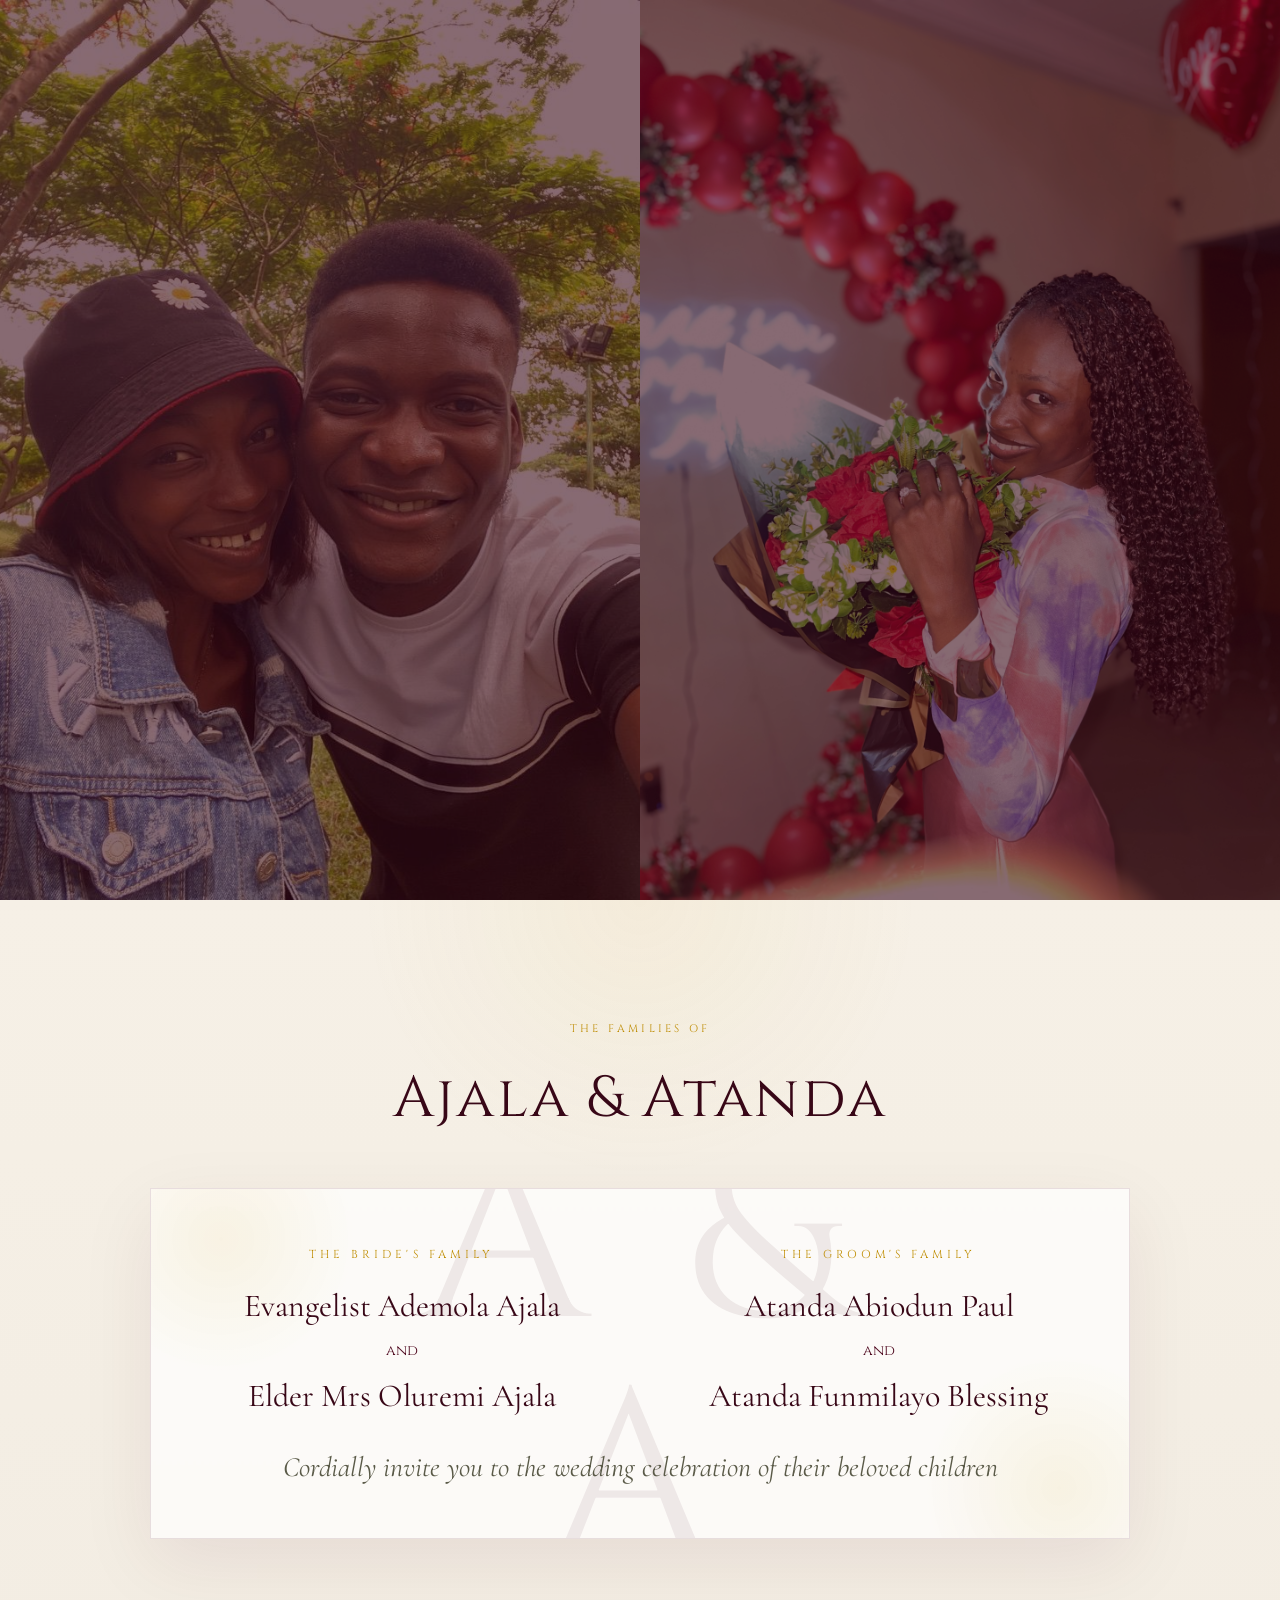
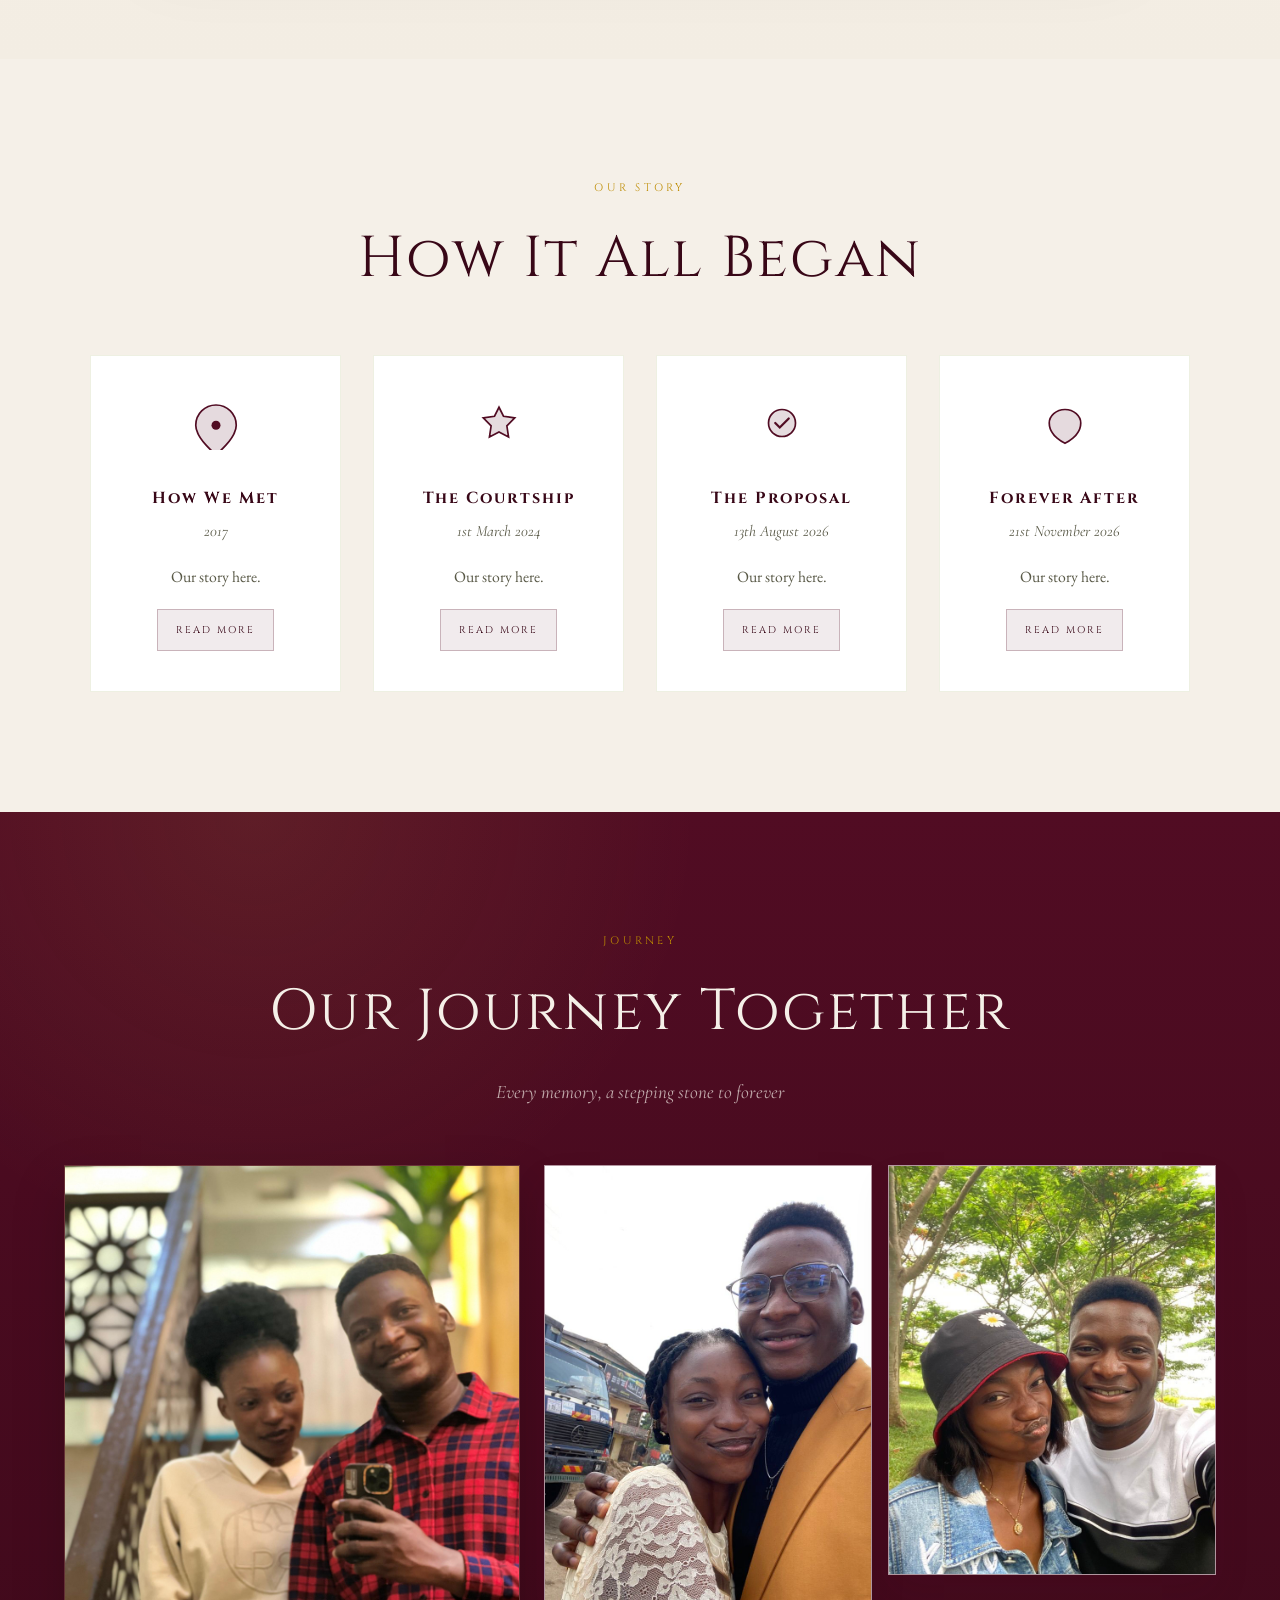
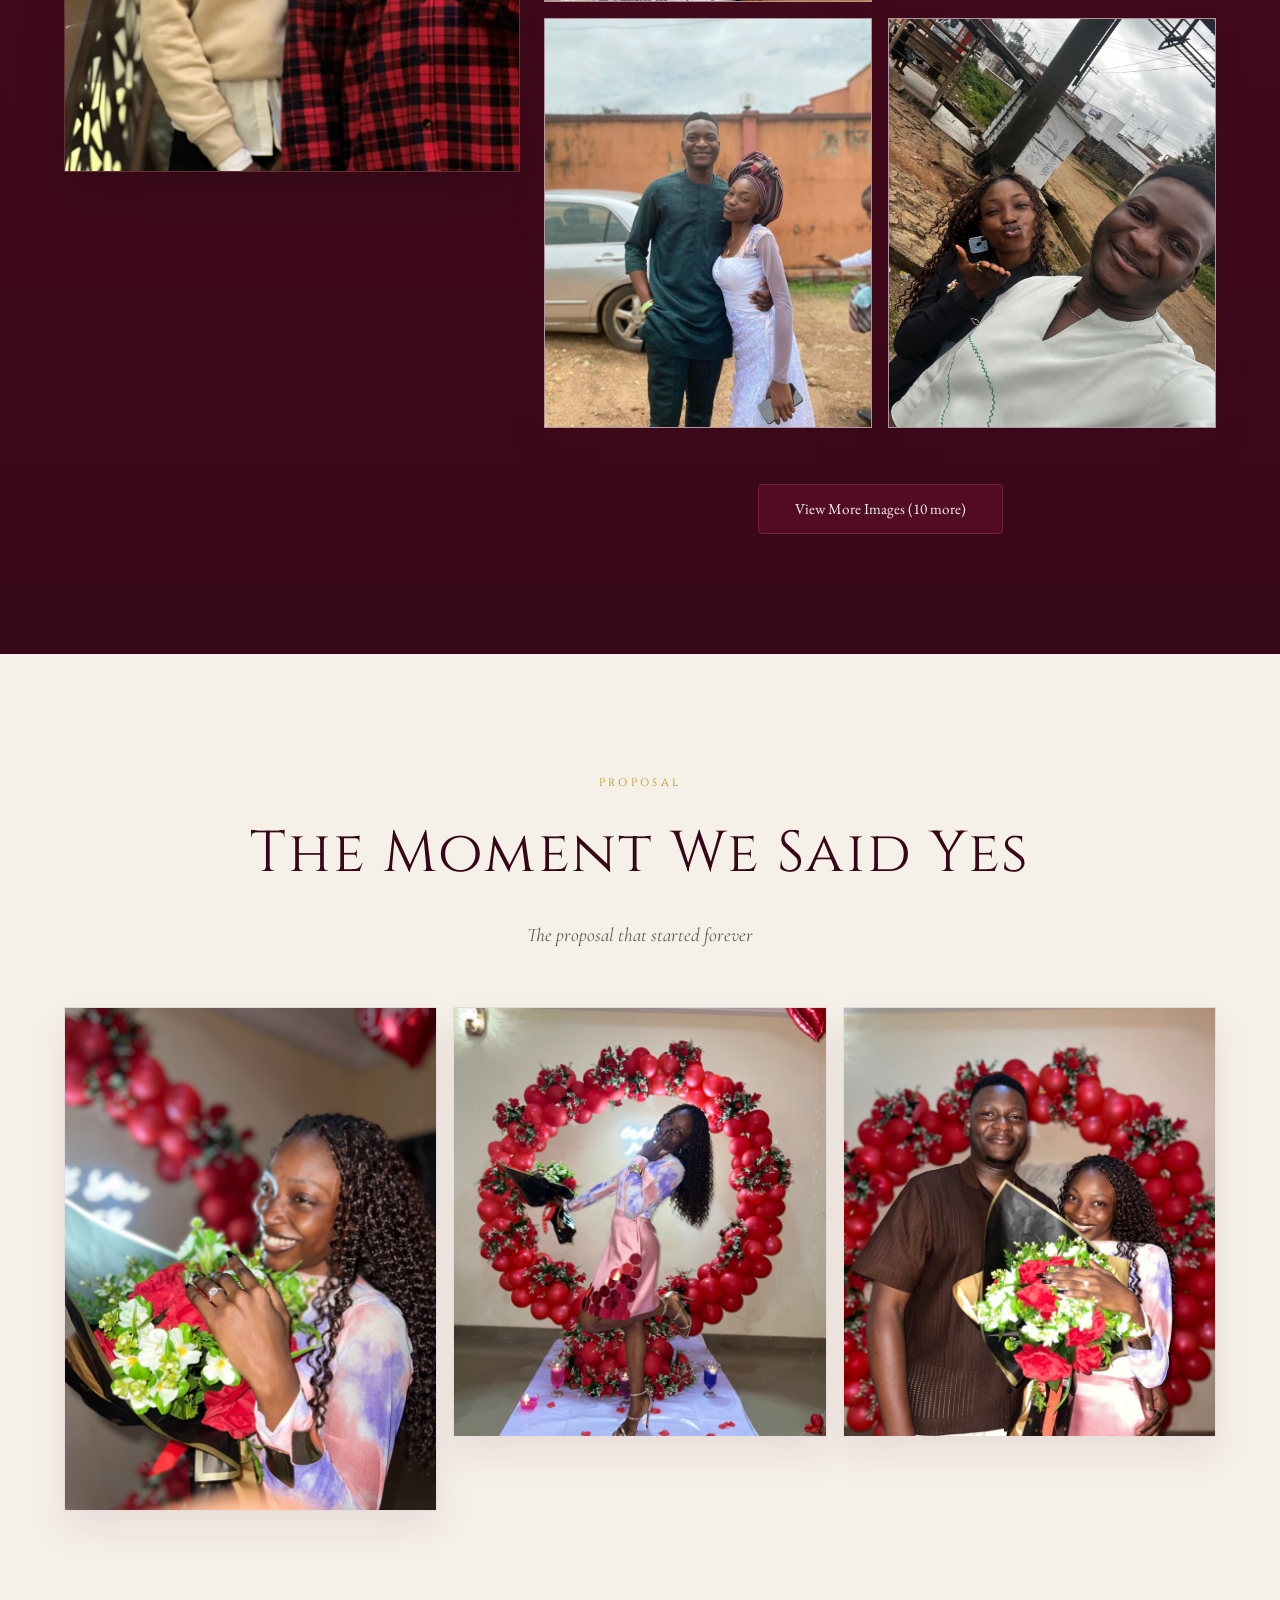
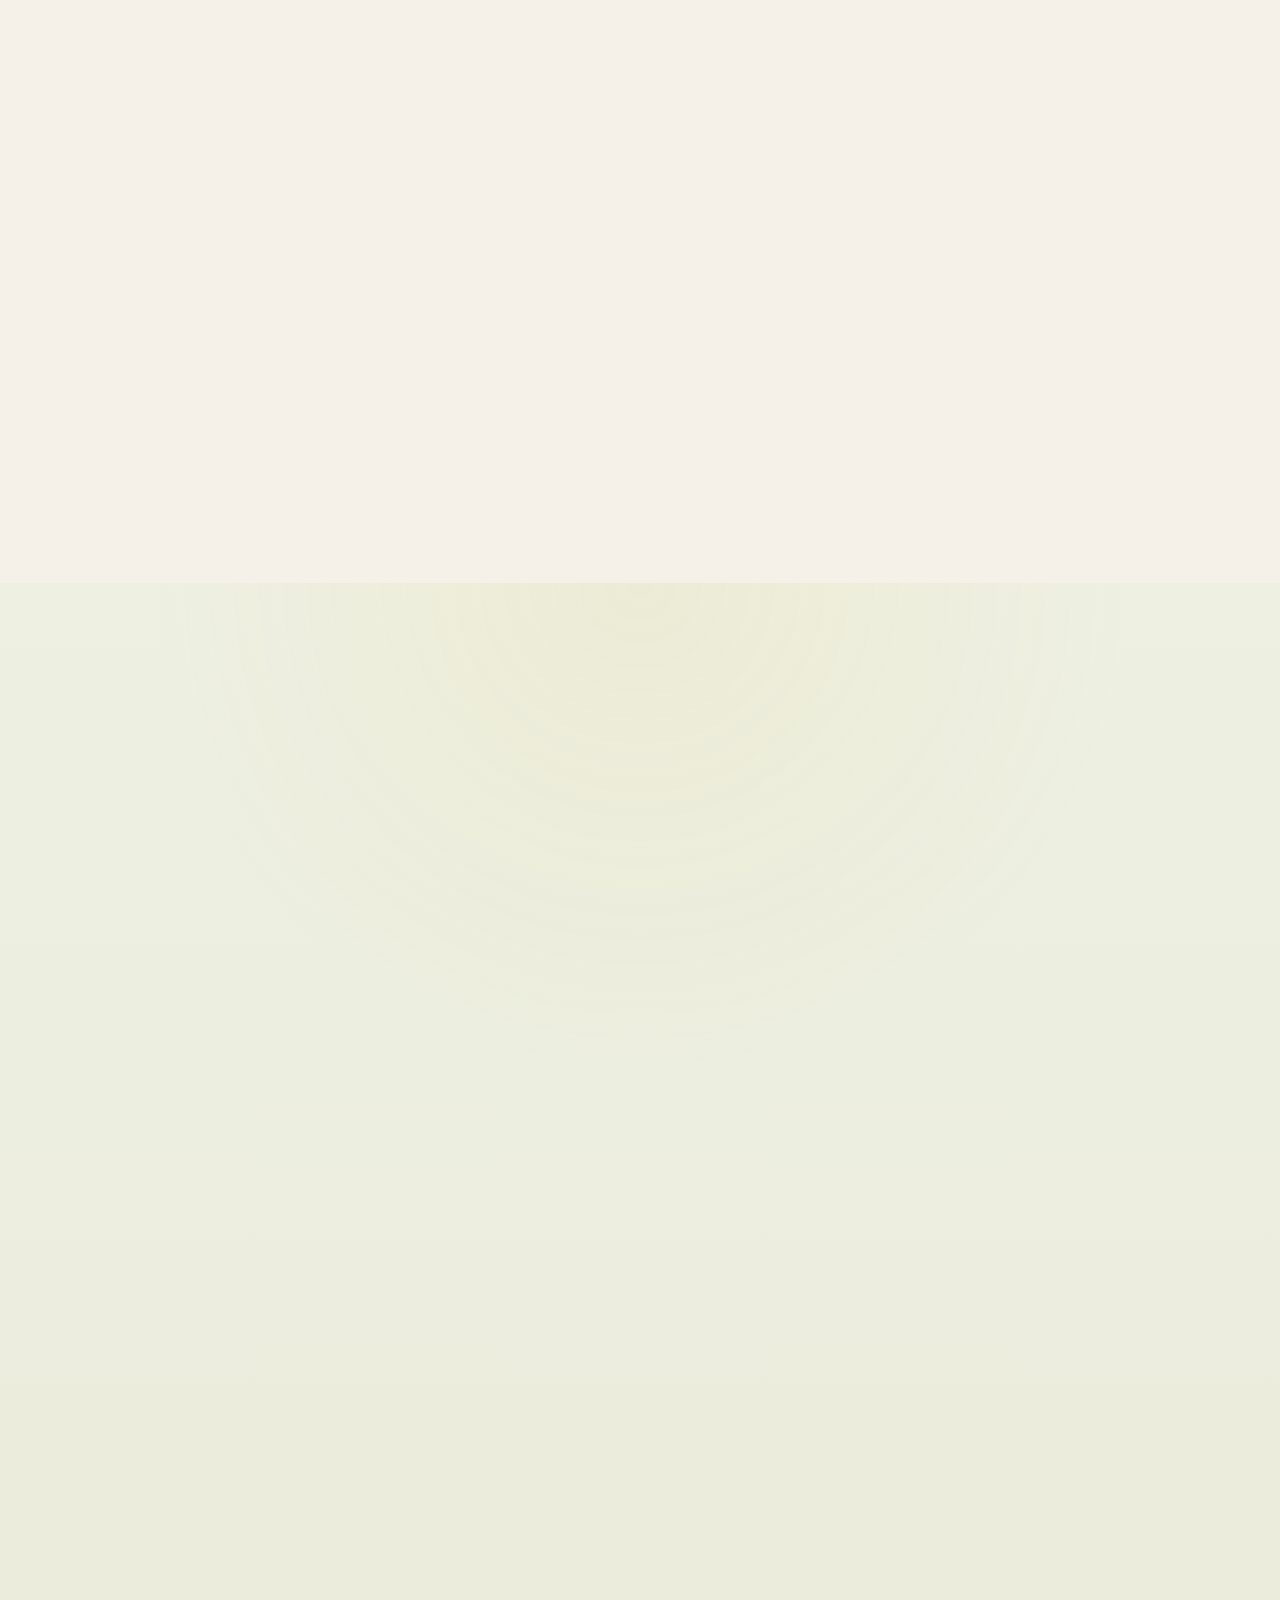
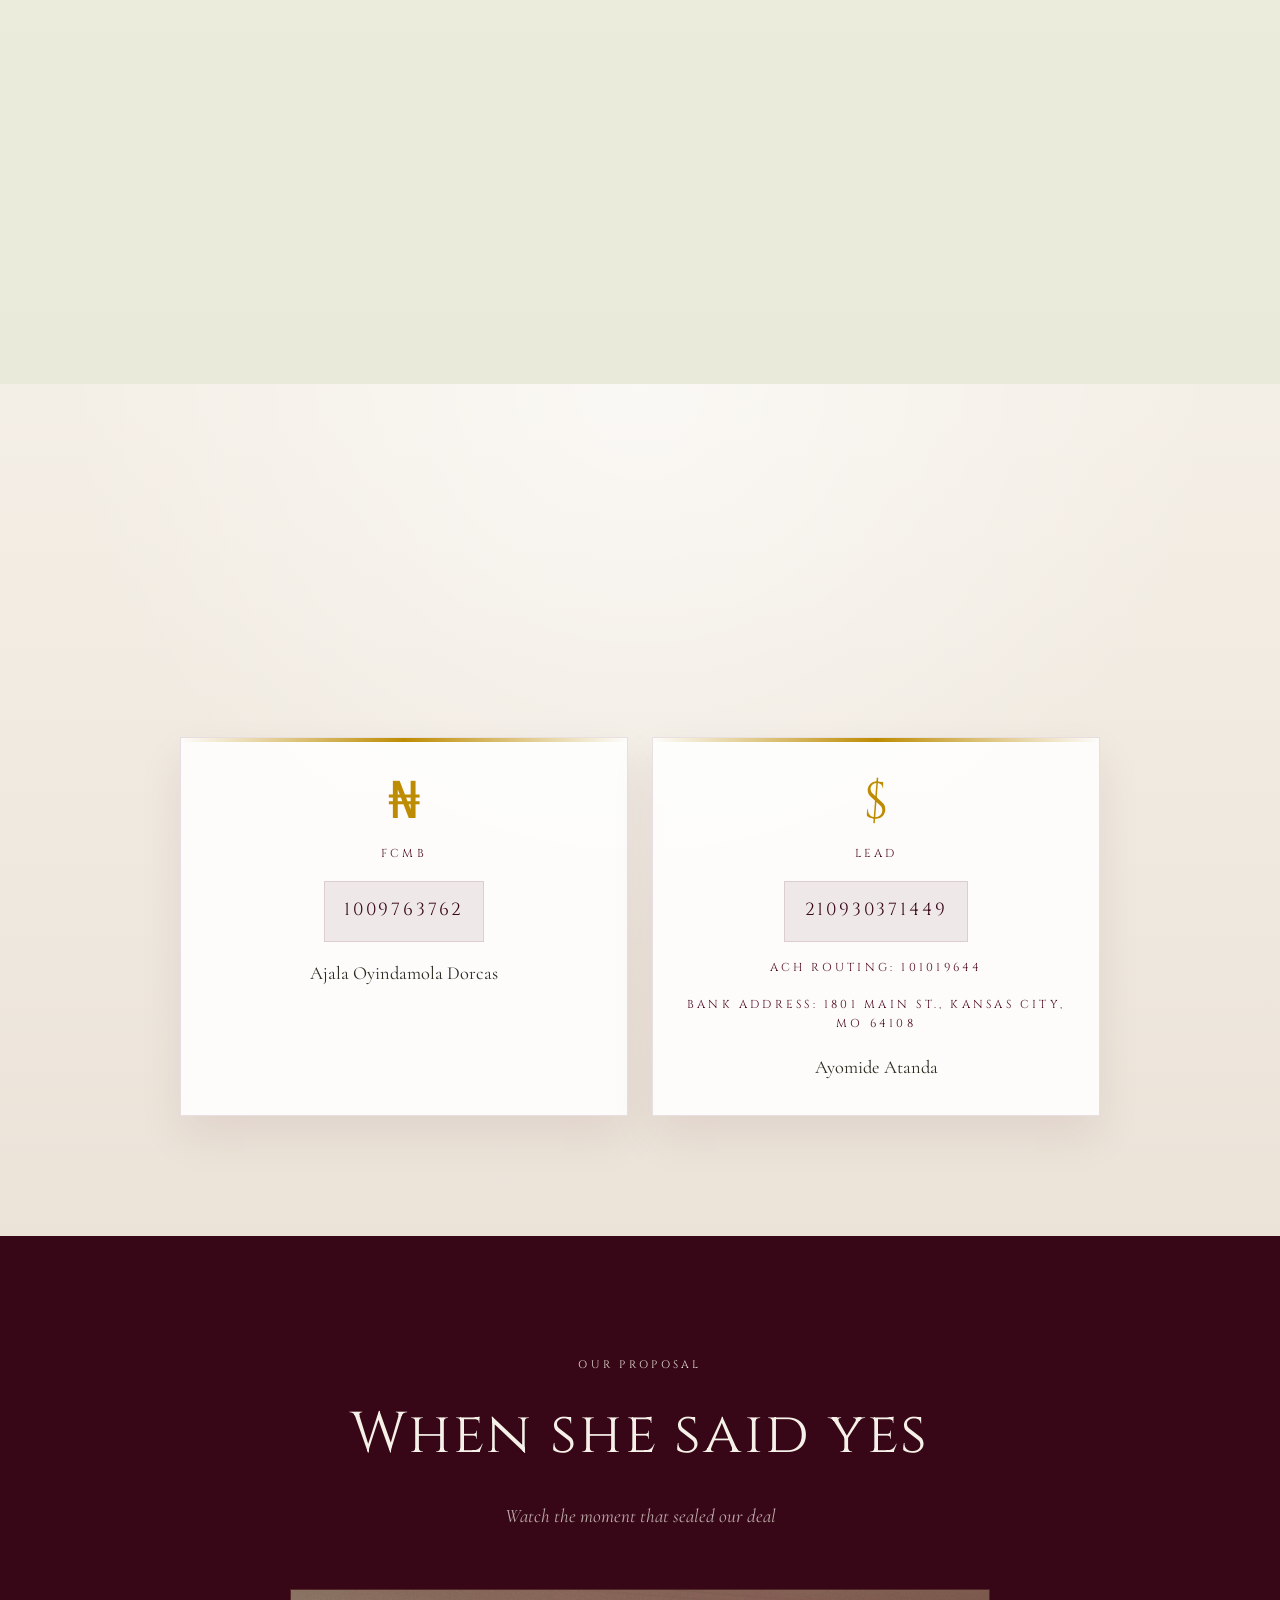
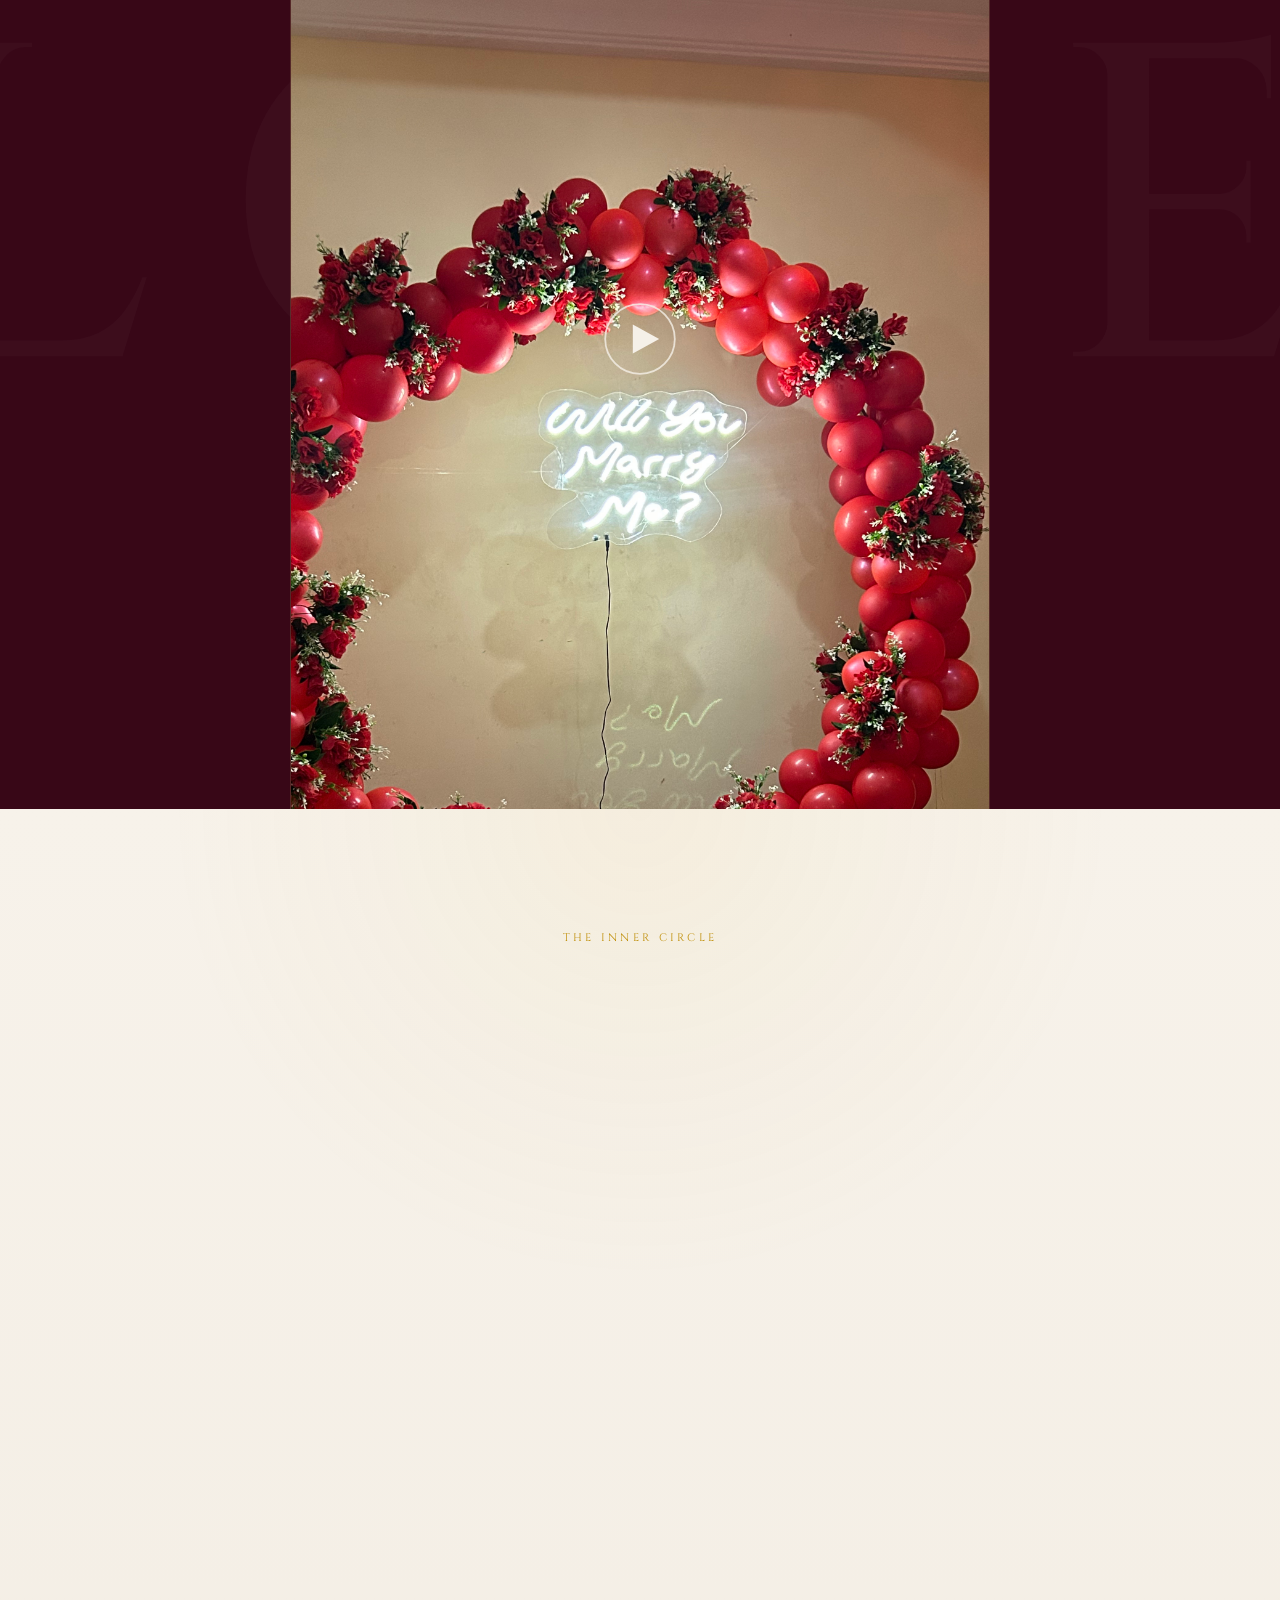
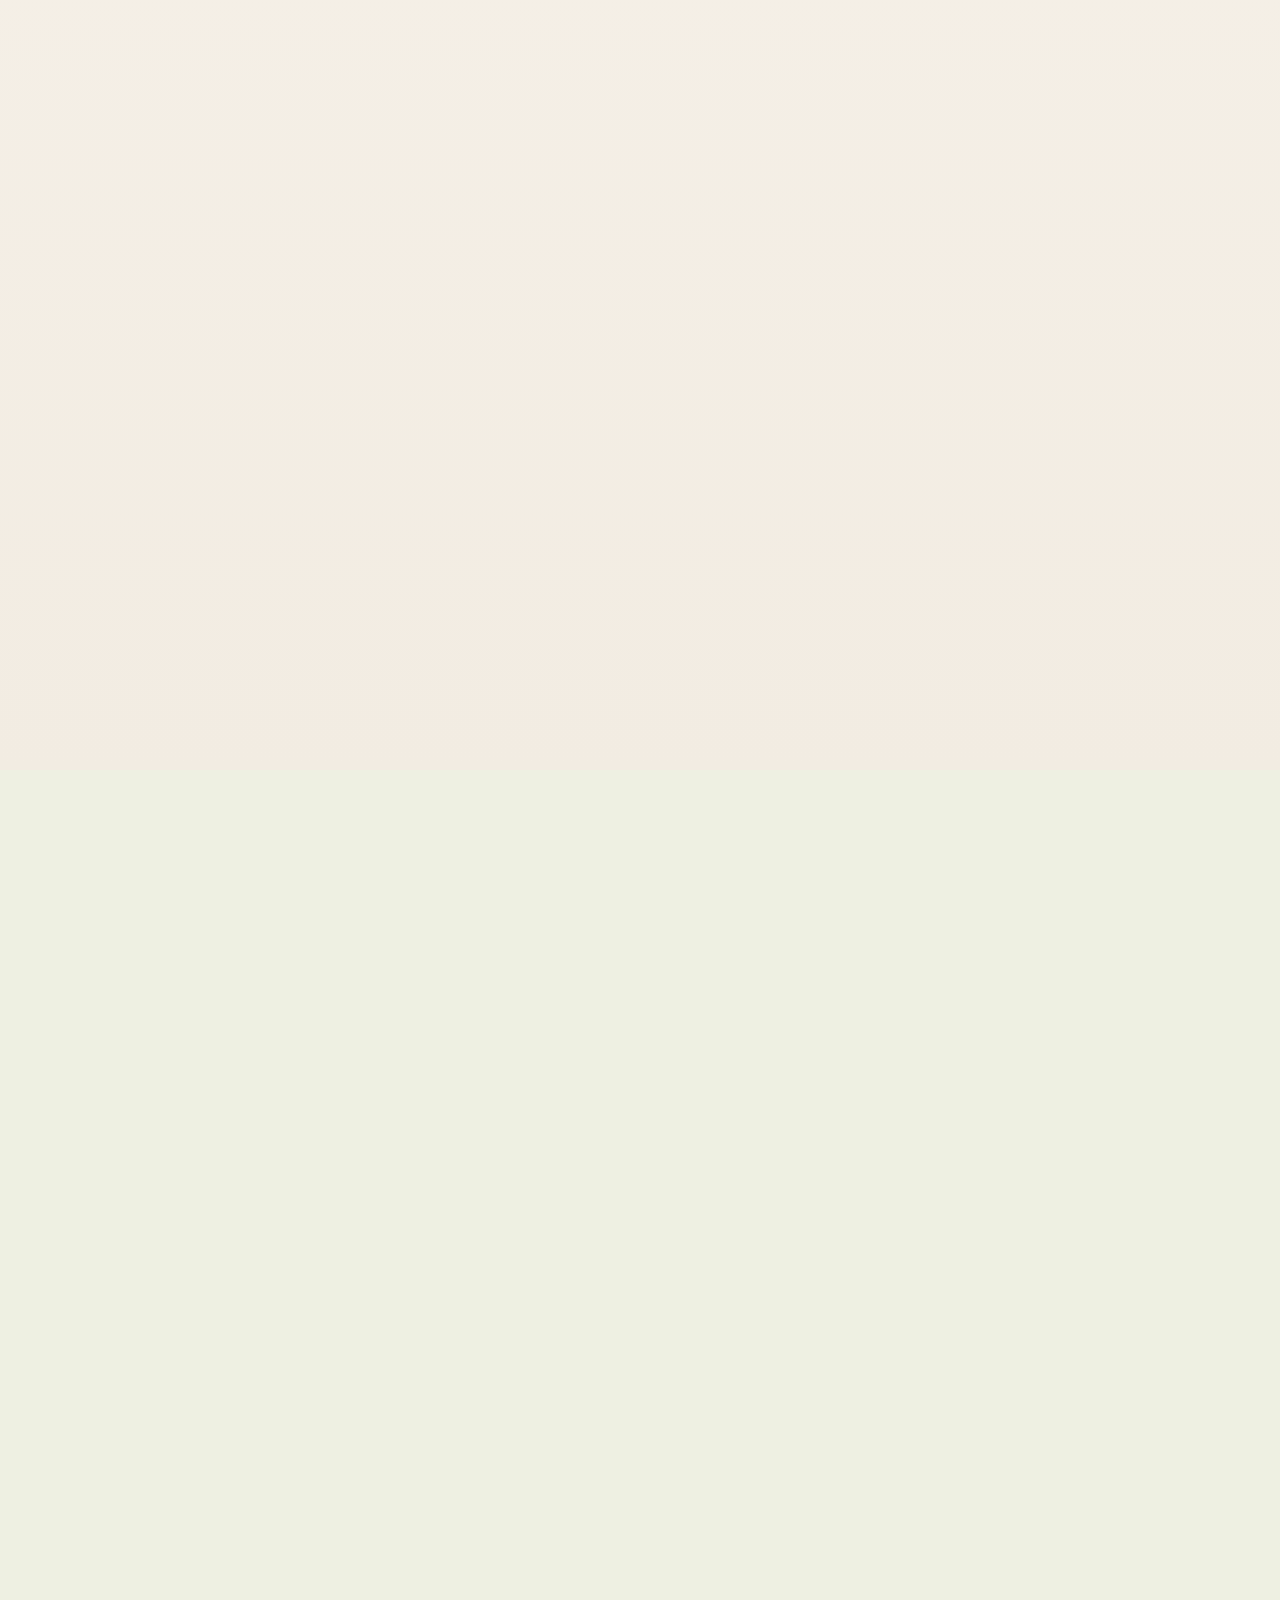
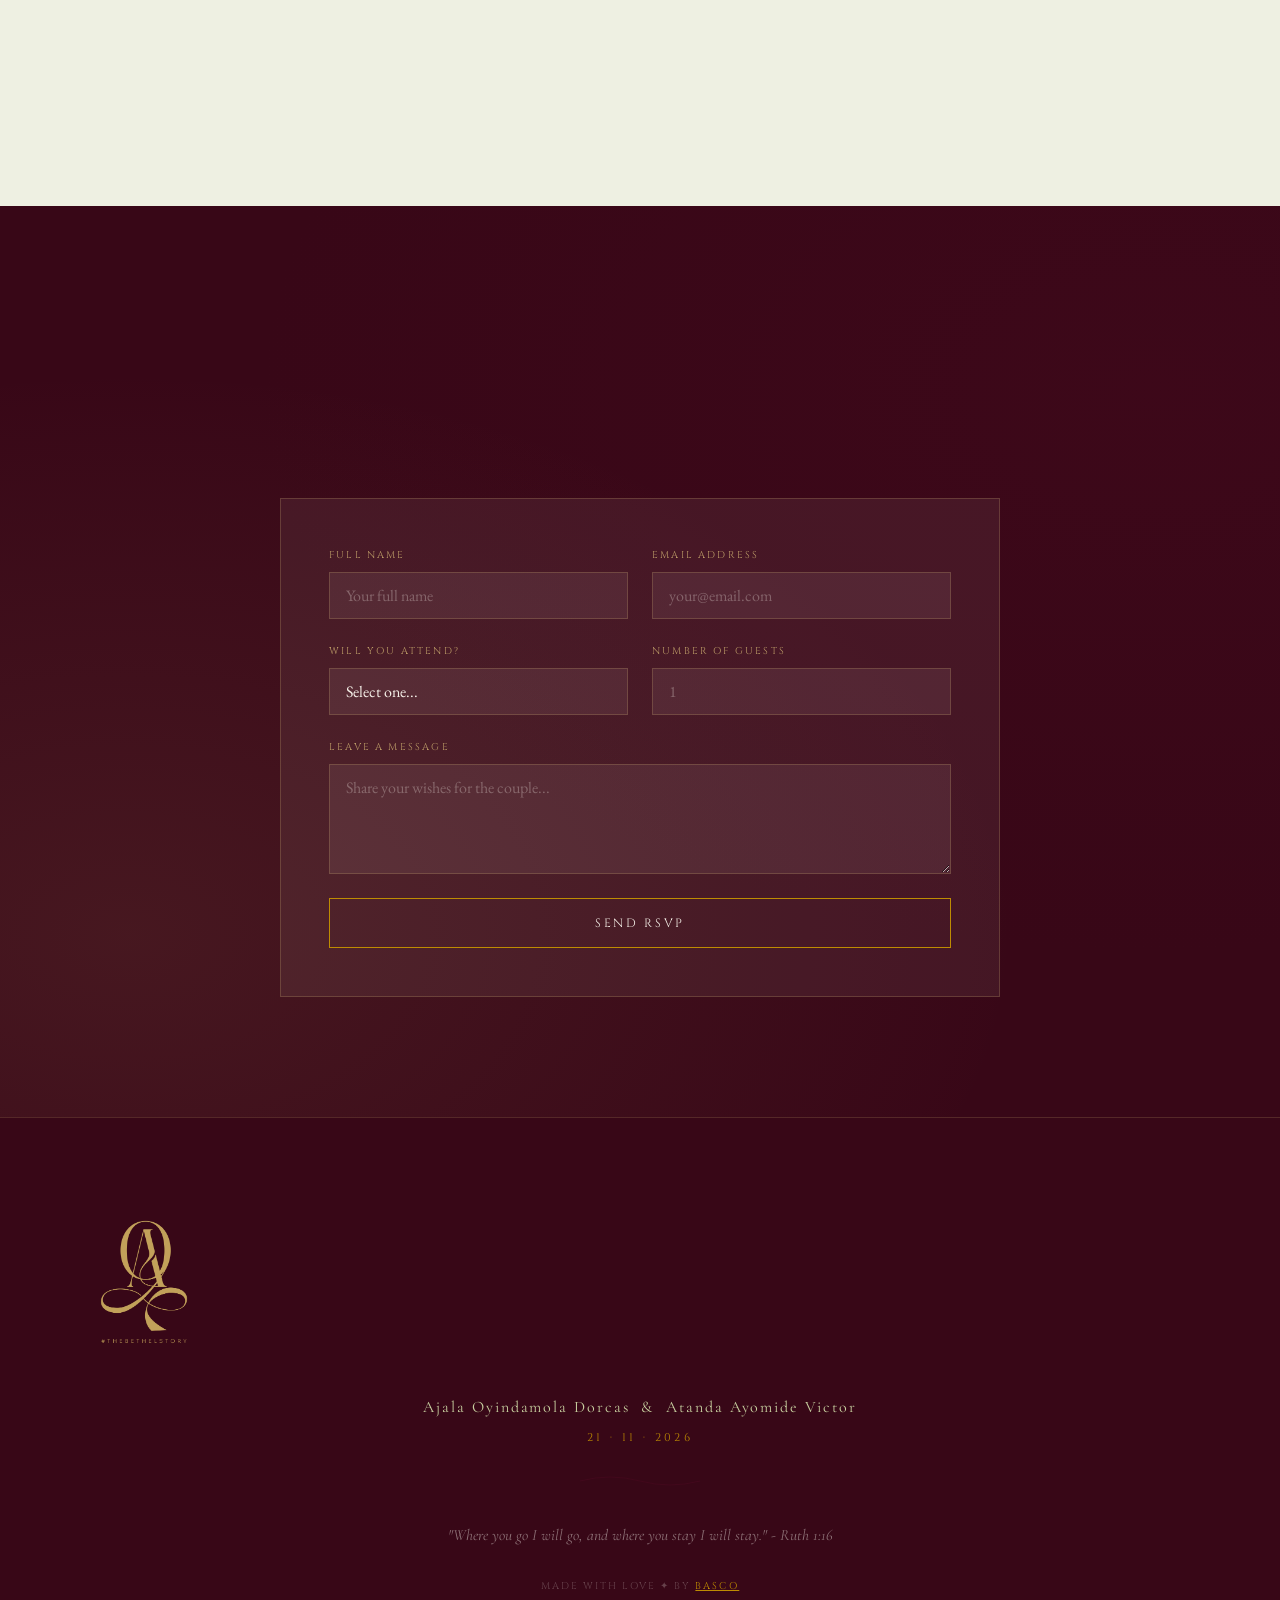
==== commit 0326c27b: "main" ====
--- a/EG1White 2.html
+++ b/EG1White 2.html
@@ -1,12 +1,12 @@
 <!DOCTYPE html>
 <html lang="en">
 
-<!-- Mirrored from daniel-ore.vercel.app/EG1White 2.PNG by HTTrack Website Copier/3.x [XR&CO'2014], Fri, 26 Jun 2026 04:37:06 GMT -->
+<!-- Mirrored from daniel-ore.vercel.app/ by HTTrack Website Copier/3.x [XR&CO'2014], Fri, 26 Jun 2026 04:36:59 GMT -->
 <!-- Added by HTTrack --><meta http-equiv="content-type" content="text/html;charset=utf-8" /><!-- /Added by HTTrack -->
 <head>
   <meta charset="UTF-8" />
   <meta name="viewport" content="width=device-width, initial-scale=1.0"/>
-  <title>Oreoluwa & Daniel-Matt - Forever Begins</title>
+  <title>Oyindamola & Ayomide - Forever Begins</title>
   <link rel="stylesheet" href="style.css" />
   <link rel="shortcut icon" href="EG1White%202.html" type="image/x-icon">
   <link href="https://fonts.googleapis.com/css2?family=Cormorant+Garamond:ital,wght@0,300;0,400;0,600;1,300;1,400;1,600&amp;family=EB+Garamond:ital,wght@0,400;0,500;1,400&amp;family=Cinzel:wght@400;500&amp;display=swap" rel="stylesheet"/>
@@ -39,7 +39,7 @@
 
   <!-- NAVIGATION -->
   <nav id="navbar">
-    <div class="nav-monogram"><img src="pictures/EG1Black%202.PNG" alt="EG Logo" style="height: 50px; width: auto;"/></div>
+    <div class="nav-monogram"><img src="pictures/Wine 01.png" alt="EG Logo" style="height: 70px; width: auto;"/></div>
     <ul class="nav-links">
       <li><a href="#party">Wedding Party</a></li>
       <li><a href="#gifts">Gifts</a></li>
@@ -58,26 +58,26 @@
   <!-- HERO -->
   <section id="hero">
     <div class="hero-bg-overlay"></div>
-    <div class="hero-leaves hero-leaves--left">
-      <svg viewBox="0 0 200 600" fill="none" xmlns="http://www.w3.org/2000/svg">
-        <path d="M100 600 C60 500, 0 420, 20 300 C40 180, 120 120, 100 0" stroke="rgba(107,120,60,0.35)" stroke-width="2" fill="none"/>
-        <ellipse cx="55" cy="250" rx="50" ry="25" transform="rotate(-30 55 250)" fill="rgba(107,120,60,0.18)"/>
-        <ellipse cx="75" cy="160" rx="45" ry="22" transform="rotate(-15 75 160)" fill="rgba(107,120,60,0.13)"/>
-        <ellipse cx="40" cy="370" rx="55" ry="27" transform="rotate(-40 40 370)" fill="rgba(107,120,60,0.20)"/>
-        <ellipse cx="85" cy="80" rx="35" ry="18" transform="rotate(-10 85 80)" fill="rgba(107,120,60,0.12)"/>
-        <ellipse cx="30" cy="460" rx="48" ry="23" transform="rotate(-50 30 460)" fill="rgba(107,120,60,0.15)"/>
-      </svg>
-    </div>
-    <div class="hero-leaves hero-leaves--right">
-      <svg viewBox="0 0 200 600" fill="none" xmlns="http://www.w3.org/2000/svg">
-        <path d="M100 600 C140 500, 200 420, 180 300 C160 180, 80 120, 100 0" stroke="rgba(107,120,60,0.35)" stroke-width="2" fill="none"/>
-        <ellipse cx="145" cy="250" rx="50" ry="25" transform="rotate(30 145 250)" fill="rgba(107,120,60,0.18)"/>
-        <ellipse cx="125" cy="160" rx="45" ry="22" transform="rotate(15 125 160)" fill="rgba(107,120,60,0.13)"/>
-        <ellipse cx="160" cy="370" rx="55" ry="27" transform="rotate(40 160 370)" fill="rgba(107,120,60,0.20)"/>
-        <ellipse cx="115" cy="80" rx="35" ry="18" transform="rotate(10 115 80)" fill="rgba(107,120,60,0.12)"/>
-        <ellipse cx="170" cy="460" rx="48" ry="23" transform="rotate(50 170 460)" fill="rgba(107,120,60,0.15)"/>
-      </svg>
-    </div>
+<div class="hero-leaves hero-leaves--left">
+  <svg viewBox="0 0 200 600" fill="none" xmlns="http://www.w3.org/2000/svg">
+    <path d="M100 600 C60 500, 0 420, 20 300 C40 180, 120 120, 100 0" stroke="rgba(81,12,35,0.35)" stroke-width="2" fill="none"/>
+    <ellipse cx="55" cy="250" rx="50" ry="25" transform="rotate(-30 55 250)" fill="rgba(81,12,35,0.18)"/>
+    <ellipse cx="75" cy="160" rx="45" ry="22" transform="rotate(-15 75 160)" fill="rgba(81,12,35,0.13)"/>
+    <ellipse cx="40" cy="370" rx="55" ry="27" transform="rotate(-40 40 370)" fill="rgba(81,12,35,0.20)"/>
+    <ellipse cx="85" cy="80" rx="35" ry="18" transform="rotate(-10 85 80)" fill="rgba(81,12,35,0.12)"/>
+    <ellipse cx="30" cy="460" rx="48" ry="23" transform="rotate(-50 30 460)" fill="rgba(81,12,35,0.15)"/>
+  </svg>
+</div>
+<div class="hero-leaves hero-leaves--right">
+  <svg viewBox="0 0 200 600" fill="none" xmlns="http://www.w3.org/2000/svg">
+    <path d="M100 600 C140 500, 200 420, 180 300 C160 180, 80 120, 100 0" stroke="rgba(81,12,35,0.35)" stroke-width="2" fill="none"/>
+    <ellipse cx="145" cy="250" rx="50" ry="25" transform="rotate(30 145 250)" fill="rgba(81,12,35,0.18)"/>
+    <ellipse cx="125" cy="160" rx="45" ry="22" transform="rotate(15 125 160)" fill="rgba(81,12,35,0.13)"/>
+    <ellipse cx="160" cy="370" rx="55" ry="27" transform="rotate(40 160 370)" fill="rgba(81,12,35,0.20)"/>
+    <ellipse cx="115" cy="80" rx="35" ry="18" transform="rotate(10 115 80)" fill="rgba(81,12,35,0.12)"/>
+    <ellipse cx="170" cy="460" rx="48" ry="23" transform="rotate(50 170 460)" fill="rgba(81,12,35,0.15)"/>
+  </svg>
+</div>
 
     <div class="floating-hearts" aria-hidden="true">
       <span></span><span></span><span></span><span></span><span></span><span></span>
@@ -86,35 +86,35 @@
     <div class="hero-content">
       <p class="hero-eyebrow reveal">- Together Forever -</p>
       <h1 class="hero-name reveal">
-        <span class="name-bride">Oreoluwa</span>
+        <span class="name-bride">Oyindamola</span>
         <span class="name-ampersand">&</span>
-        <span class="name-groom">Daniel-Matt</span>
+        <span class="name-groom">Ayomide</span>
       </h1>
       <div class="hero-divider reveal">
-        <span></span><svg viewBox="0 0 40 20" width="40"><path d="M20 2 Q30 10 20 18 Q10 10 20 2Z" fill="rgba(107,120,60,0.7)"/></svg><span></span>
-      </div>
-      <p class="hero-date reveal">Friday, 26th of June 2026</p>
+        <span></span><svg viewBox="0 0 40 20" width="40"><path d="M20 2 Q30 10 20 18 Q10 10 20 2Z" fill="rgba(81,12,35,0.7)"/></svg><span></span>
+      </div>
+      <p class="hero-date reveal">Saturday, 21th of November 2026</p>
     </div>
   </section>
 
   <!-- FAMILIES -->
   <section id="families">
     <div class="section-tag reveal">The Families Of</div>
-    <h2 class="section-heading reveal">Adewale &amp; Akinsokan</h2>
+    <h2 class="section-heading reveal">Ajala &amp; Atanda</h2>
     <div class="families-card reveal">
       <div class="families-watermark">A <span>&amp;</span> A</div>
       <div class="families-grid">
         <div class="family-side">
           <p class="families-label">The Bride's Family</p>
-          <p class="families-name">Hon. Samuel Febisola Adewale</p>
+          <p class="families-name">Evangelist Ademola Ajala</p>
           <p class="families-link">and</p>
-          <p class="families-name">Late Mrs Omolola Adewale</p>
+          <p class="families-name">Elder Mrs Oluremi Ajala</p>
         </div>
         <div class="family-side">
           <p class="families-label">The Groom's Family</p>
-          <p class="families-name">Evang. Akinsokan Daniel</p>
+          <p class="families-name">Atanda Abiodun Paul</p>
           <p class="families-link">and</p>
-          <p class="families-name">Dcns Morayo Akinsokan</p>
+          <p class="families-name">Atanda Funmilayo Blessing</p>
         </div>
       </div>
       <p class="families-intro">Cordially invite you to the wedding celebration of their beloved children</p>
@@ -129,41 +129,41 @@
     <div class="story-grid">
       <div class="story-card reveal" data-delay="0">
         <div class="story-icon">
-          <svg viewBox="0 0 48 48" fill="none"><path d="M24 8C14 8 6 16 6 26c0 12 18 26 18 26s18-14 18-26c0-10-8-18-18-18z" fill="rgba(107,120,60,0.15)" stroke="#6b783c" stroke-width="1.5"/><circle cx="24" cy="26" r="4" fill="#6b783c"/></svg>
+          <svg viewBox="0 0 48 48" fill="none"><path d="M24 8C14 8 6 16 6 26c0 12 18 26 18 26s18-14 18-26c0-10-8-18-18-18z" fill="rgba(81,12,35,0.15)" stroke="#510c23" stroke-width="1.5"/><circle cx="24" cy="26" r="4" fill="#510c23"/></svg>
         </div>
         <h3>How We Met</h3>
         <p class="story-date">2017</p>
-        <p class="story-excerpt">Our story began back in 2017 at the GSF campus fellowship at FUTA, when DM first noticed Oreoluwa as the beautiful but seemingly stubborn younger sister of a choir member.</p>
+        <p class="story-excerpt">Our story here.</p>
         <button class="story-readmore" type="button" data-story-target="how-we-met">Read More</button>
       </div>
 
       <div class="story-card reveal" data-delay="150">
         <div class="story-icon">
-          <svg viewBox="0 0 48 48" fill="none"><path d="M24 10 L28 18 L38 19.5 L31 26.5 L32.5 36.5 L24 32 L15.5 36.5 L17 26.5 L10 19.5 L20 18Z" fill="rgba(107,120,60,0.15)" stroke="#6b783c" stroke-width="1.5"/></svg>
+          <svg viewBox="0 0 48 48" fill="none"><path d="M24 10 L28 18 L38 19.5 L31 26.5 L32.5 36.5 L24 32 L15.5 36.5 L17 26.5 L10 19.5 L20 18Z" fill="rgba(81,12,35,0.15)" stroke="#510c23" stroke-width="1.5"/></svg>
         </div>
         <h3>The Courtship</h3>
         <p class="story-date">1st March 2024</p>
-        <p class="story-excerpt">Despite her tough exterior, DM's persistent kindness slowly began to melt the ice. He constantly defended her, checked on her, and kept showing up until friendship blossomed into love.</p>
+        <p class="story-excerpt">Our story here.</p>
         <button class="story-readmore" type="button" data-story-target="the-courtship">Read More</button>
       </div>
 
       <div class="story-card reveal" data-delay="300">
         <div class="story-icon">
-          <svg viewBox="0 0 48 48" fill="none"><circle cx="24" cy="24" r="12" fill="rgba(107,120,60,0.15)" stroke="#6b783c" stroke-width="1.5"/><path d="M18 24l4 4 8-8" stroke="#6b783c" stroke-width="2" stroke-linecap="round"/></svg>
+          <svg viewBox="0 0 48 48" fill="none"><circle cx="24" cy="24" r="12" fill="rgba(81,12,35,0.15)" stroke="#510c23" stroke-width="1.5"/><path d="M18 24l4 4 8-8" stroke="#510c23" stroke-width="2" stroke-linecap="round"/></svg>
         </div>
         <h3>The Proposal</h3>
-        <p class="story-date">1st March 2026</p>
-        <p class="story-excerpt">Knowing Oreoluwa was notoriously inquisitive and claimed she could never be surprised, DM carefully orchestrated a masterclass in misdirection before asking her to be his wife.</p>
+        <p class="story-date">13th August 2026</p>
+        <p class="story-excerpt">Our story here.</p>
         <button class="story-readmore" type="button" data-story-target="the-proposal">Read More</button>
       </div>
 
       <div class="story-card reveal" data-delay="450">
         <div class="story-icon">
-          <svg viewBox="0 0 48 48" fill="none"><path d="M24 12 C16 12 10 18 10 24 C10 36 24 42 24 42 C24 42 38 36 38 24 C38 18 32 12 24 12Z" fill="rgba(107,120,60,0.15)" stroke="#6b783c" stroke-width="1.5"/></svg>
+          <svg viewBox="0 0 48 48" fill="none"><path d="M24 12 C16 12 10 18 10 24 C10 36 24 42 24 42 C24 42 38 36 38 24 C38 18 32 12 24 12Z" fill="rgba(81,12,35,0.15)" stroke="#510c23" stroke-width="1.5"/></svg>
         </div>
         <h3>Forever After</h3>
-        <p class="story-date">26th June 2026</p>
-        <p class="story-excerpt">The girl who once plotted to frustrate him in the ushering unit is now completely obsessed, and the guy who wanted to mentor her found his lifetime partner.</p>
+        <p class="story-date">21st November 2026</p>
+        <p class="story-excerpt">Our story here.</p>
         <button class="story-readmore" type="button" data-story-target="forever-after">Read More</button>
       </div>
     </div>
@@ -188,7 +188,7 @@
 
     <div class="journey-layout">
       <figure class="journey-cover reveal" data-delay="0">
-        <img src="pictures/journey/01.PNG" alt="Journey cover" loading="lazy"/>
+        <img src="pictures/journey/24.jpg" alt="Journey cover" loading="lazy"/>
       </figure>
       <div class="media-grid journey-grid" id="journeyGrid"></div>
     </div>
@@ -219,15 +219,17 @@
     <div class="gifts-grid">
       <article class="gift-card reveal" data-delay="0">
         <div class="gift-symbol">&#8358;</div>
-        <p class="gift-bank">GT Bank</p>
-        <p class="gift-number">0428728217</p>
-        <p class="gift-name">Adewale Ore Ruth</p>
+        <p class="gift-bank">FCMB</p>
+        <p class="gift-number">1009763762</p>
+        <p class="gift-name">Ajala Oyindamola Dorcas</p>
       </article>
       <article class="gift-card reveal" data-delay="120">
         <div class="gift-symbol">$</div>
-        <p class="gift-bank">Wema $dom account</p>
-        <p class="gift-number">0621687446</p>
-        <p class="gift-name">Daniel Matthew</p>
+        <p class="gift-bank">Lead</p>
+        <p class="gift-number">210930371449</p>
+        <p class="gift-bank">ACH Routing: 101019644</p>
+        <p class="gift-bank">Bank Address: 1801 Main St., Kansas City, MO 64108</p>
+        <p class="gift-name">Ayomide Atanda</p>
       </article>
     </div>
   </section>
@@ -251,7 +253,7 @@
     <p class="section-sub reveal" style="color:rgba(245,240,232,0.7);">Watch the moment that sealed our deal</p>
 
     <div class="video-container reveal">
-      <video id="weddingVideo" preload="metadata" poster="pictures/journey/cover.jpeg" controls>
+      <video id="weddingVideo" preload="metadata" poster="pictures/journey/cover.jpg" controls>
         <source src="video/video1.mp4" type="video/mp4"/>
         Your browser does not support the video tag.
       </video>
@@ -293,46 +295,44 @@
     <div class="details-grid">
       <div class="detail-card reveal" data-delay="0">
         <div class="detail-icon">
-          <svg viewBox="0 0 48 48" fill="none"><rect x="8" y="10" width="32" height="34" rx="3" fill="rgba(107,120,60,0.12)" stroke="#6b783c" stroke-width="1.5"/><path d="M16 6v8M32 6v8M8 22h32" stroke="#6b783c" stroke-width="1.5" stroke-linecap="round"/><rect x="16" y="28" width="6" height="6" rx="1" fill="#6b783c"/></svg>
+          <svg viewBox="0 0 48 48" fill="none"><rect x="8" y="10" width="32" height="34" rx="3" fill="rgba(81,12,35,0.12)" stroke="#510c23" stroke-width="1.5"/><path d="M16 6v8M32 6v8M8 22h32" stroke="#510c23" stroke-width="1.5" stroke-linecap="round"/><rect x="16" y="28" width="6" height="6" rx="1" fill="#510c23"/></svg>
         </div>
         <h3>The Ceremony</h3>
-        <p class="detail-time">9:00 AM</p>
-        <p>Friday, 26th June 2026</p>
-        <p class="detail-venue"><br/>Church by 9am</p>
+        <p class="detail-time">11:00 AM</p>
+        <p>Saturday, 21st November 2026</p>
+        <p class="detail-venue"><br/>Christ Gospel Witnesses Church, No 3. Akinrimisi Akinlade Street Isheri, Lagos</p>
       </div>
 
       <div class="detail-card reveal" data-delay="220">
         <div class="detail-icon">
-          <svg viewBox="0 0 48 48" fill="none"><path d="M10 14 Q24 6 38 14 L38 36 Q24 44 10 36Z" fill="rgba(107,120,60,0.12)" stroke="#6b783c" stroke-width="1.5"/><path d="M24 20v8M20 24h8" stroke="#6b783c" stroke-width="1.5" stroke-linecap="round"/></svg>
+          <svg viewBox="0 0 48 48" fill="none"><path d="M10 14 Q24 6 38 14 L38 36 Q24 44 10 36Z" fill="rgba(81,12,35,0.12)" stroke="#510c23" stroke-width="1.5"/><path d="M24 20v8M20 24h8" stroke="#510c23" stroke-width="1.5" stroke-linecap="round"/></svg>
         </div>
         <h3>The Traditional</h3>
         <p class="detail-time">12:00 PM</p>
-        <p>Friday, 26th June 2026</p>
-        <p class="detail-venue">Oremeji Memorial Hall<br/>Emure Ekiti</p>
-        <a class="venue-link" href="https://www.google.com/maps/dir/?api=1&amp;destination=Oremeji%20Memorial%20Hall%2C%20Emure%20Ekiti%2C%20Ekiti%20State%2C%20Nigeria" target="_blank" rel="noopener">Open in Google Maps</a>
+        <p>Saturday, 21st November 2026</p>
+        <p class="detail-venue">Lapis Events Venue, 80 Olowora Road, Isheri, Berger, Lagos</p>
+        <a class="venue-link" href="https://maps.app.goo.gl/uyg4LR5rDHsjwwuD9" target="_blank" rel="noopener">Open in Google Maps</a>
       </div>
 
       <div class="detail-card reveal" data-delay="400">
         <div class="detail-icon">
-          <svg viewBox="0 0 48 48" fill="none"><path d="M12 16h24v16H12z" fill="rgba(107,120,60,0.12)" stroke="#6b783c" stroke-width="1.5"/><path d="M16 20h16M16 25h10M16 30h14" stroke="#6b783c" stroke-width="1.5" stroke-linecap="round"/></svg>
+          <svg viewBox="0 0 48 48" fill="none"><path d="M12 16h24v16H12z" fill="rgba(81,12,35,0.12)" stroke="#510c23" stroke-width="1.5"/><path d="M16 20h16M16 25h10M16 30h14" stroke="#510c23" stroke-width="1.5" stroke-linecap="round"/></svg>
         </div>
         <h3>The Reception</h3>
         <p class="detail-time">Immediately After</p>
-        <p>Friday, 26th June 2026</p>
+        <p>Saturday, 21st November 2026</p>
         <p class="detail-venue">Same venue as the Traditional</p>
-        <a class="venue-link" href="https://www.google.com/maps/dir/?api=1&amp;destination=Oremeji%20Memorial%20Hall%2C%20Emure%20Ekiti%2C%20Ekiti%20State%2C%20Nigeria" target="_blank" rel="noopener">Open in Google Maps</a>
+        <a class="venue-link" href="https://maps.app.goo.gl/uyg4LR5rDHsjwwuD9" target="_blank" rel="noopener">Open in Google Maps</a>
       </div>
     </div>
 
     <div class="dress-code reveal">
       <span class="dress-label">Dress Code</span>
       <div class="dress-swatches">
-        <span class="swatch swatch--olive" title="Olive Green"></span>
-        <span class="swatch swatch--cream" title="Ivory Cream"></span>
-        <span class="swatch swatch--white" title="White"></span>
+        <span class="swatch swatch--olive" title="Wine"></span>
         <span class="swatch swatch--gold" title="Champagne Gold"></span>
       </div>
-      <p>Olive green, ivory cream, white and gold</p>
+      <p>Wine, and gold</p>
     </div>
   </section>
 
@@ -341,7 +341,7 @@
     <div class="rsvp-bg-overlay"></div>
     <div class="section-tag reveal" style="color:rgba(245,240,232,0.7);">Join Us</div>
     <h2 class="section-heading reveal" style="color:#f5f0e8;">Kindly RSVP</h2>
-    <p class="rsvp-contact reveal" style="color:rgba(245,240,232,0.82);">For more information, contact Trusted: 08104495170 or Felix: 09016418363</p>
+    <p class="rsvp-contact reveal" style="color:rgba(245,240,232,0.82);">For more information, contact Trusted: +234 903 826 2619, +234 816 443 8100</p>
 
     <div class="rsvp-form-wrap reveal">
       <div class="rsvp-form" id="rsvpForm">
@@ -377,24 +377,24 @@
       </div>
       <div class="rsvp-success hidden" id="rsvpSuccess">
         <div class="success-icon">
-          <svg viewBox="0 0 60 60" fill="none"><circle cx="30" cy="30" r="28" stroke="#6b783c" stroke-width="1.5"/><path d="M18 30l8 8 16-16" stroke="#6b783c" stroke-width="2.5" stroke-linecap="round" stroke-linejoin="round"/></svg>
+          <svg viewBox="0 0 60 60" fill="none"><circle cx="30" cy="30" r="28" stroke="#510c23" stroke-width="1.5"/><path d="M18 30l8 8 16-16" stroke="#510c23" stroke-width="2.5" stroke-linecap="round" stroke-linejoin="round"/></svg>
         </div>
         <h3>Thank you!</h3>
-        <p>Your RSVP has been received. We can't wait to celebrate with you. For more information, contact Trusted: 08104495170 or Felix: 09016418363.</p>
+        <p>Your RSVP has been received. We can't wait to celebrate with you. For more information, contact Trusted: +234 903 826 2619, +234 816 443 8100.</p>
       </div>
     </div>
   </section>
 
   <!-- FOOTER -->
   <footer id="footer">
-    <div class="footer-monogram"><img src="pictures/EG1White%202.PNG" alt="EG Logo" style="height: 200px; width: auto;"/></div>
-    <p class="footer-names">Oreoluwa Adewale &nbsp;&amp;&nbsp; Daniel-Matt Akinsokan</p>
-    <p class="footer-date">26 &middot; 06 &middot; 2026</p>
+    <div class="footer-monogram"><img src="pictures/Gold 02.png" alt="EG Logo" style="height: 200px; width: auto;"/></div>
+    <p class="footer-names">Ajala Oyindamola Dorcas &nbsp;&amp;&nbsp; Atanda Ayomide Victor</p>
+    <p class="footer-date">21 &middot; 11 &middot; 2026</p>
     <div class="footer-divider">
-      <svg viewBox="0 0 120 20" width="120"><path d="M0 10 Q30 2 60 10 Q90 18 120 10" stroke="rgba(107,120,60,0.4)" stroke-width="1" fill="none"/></svg>
+      <svg viewBox="0 0 120 20" width="120"><path d="M0 10 Q30 2 60 10 Q90 18 120 10" stroke="rgba(81,12,35,0.4)" stroke-width="1" fill="none"/></svg>
     </div>
     <p class="footer-verse">"Where you go I will go, and where you stay I will stay." - Ruth 1:16</p>
-    <p class="footer-credit">Made with love &#10022;</p>
+    <p class="footer-credit">Made with love &#10022; by <a href="https://bascocreative.vercel.app/" target="_blank" rel="noopener" style="color: var(--gold); text-decoration: underline;">Basco</a></p>
   </footer>
 
   <!-- background music -->
@@ -403,5 +403,5 @@
   <script src="script.js"></script>
 </body>
 
-<!-- Mirrored from daniel-ore.vercel.app/EG1White 2.PNG by HTTrack Website Copier/3.x [XR&CO'2014], Fri, 26 Jun 2026 04:37:06 GMT -->
-</html>
+<!-- Mirrored from daniel-ore.vercel.app/ by HTTrack Website Copier/3.x [XR&CO'2014], Fri, 26 Jun 2026 04:37:06 GMT -->
+</html>
